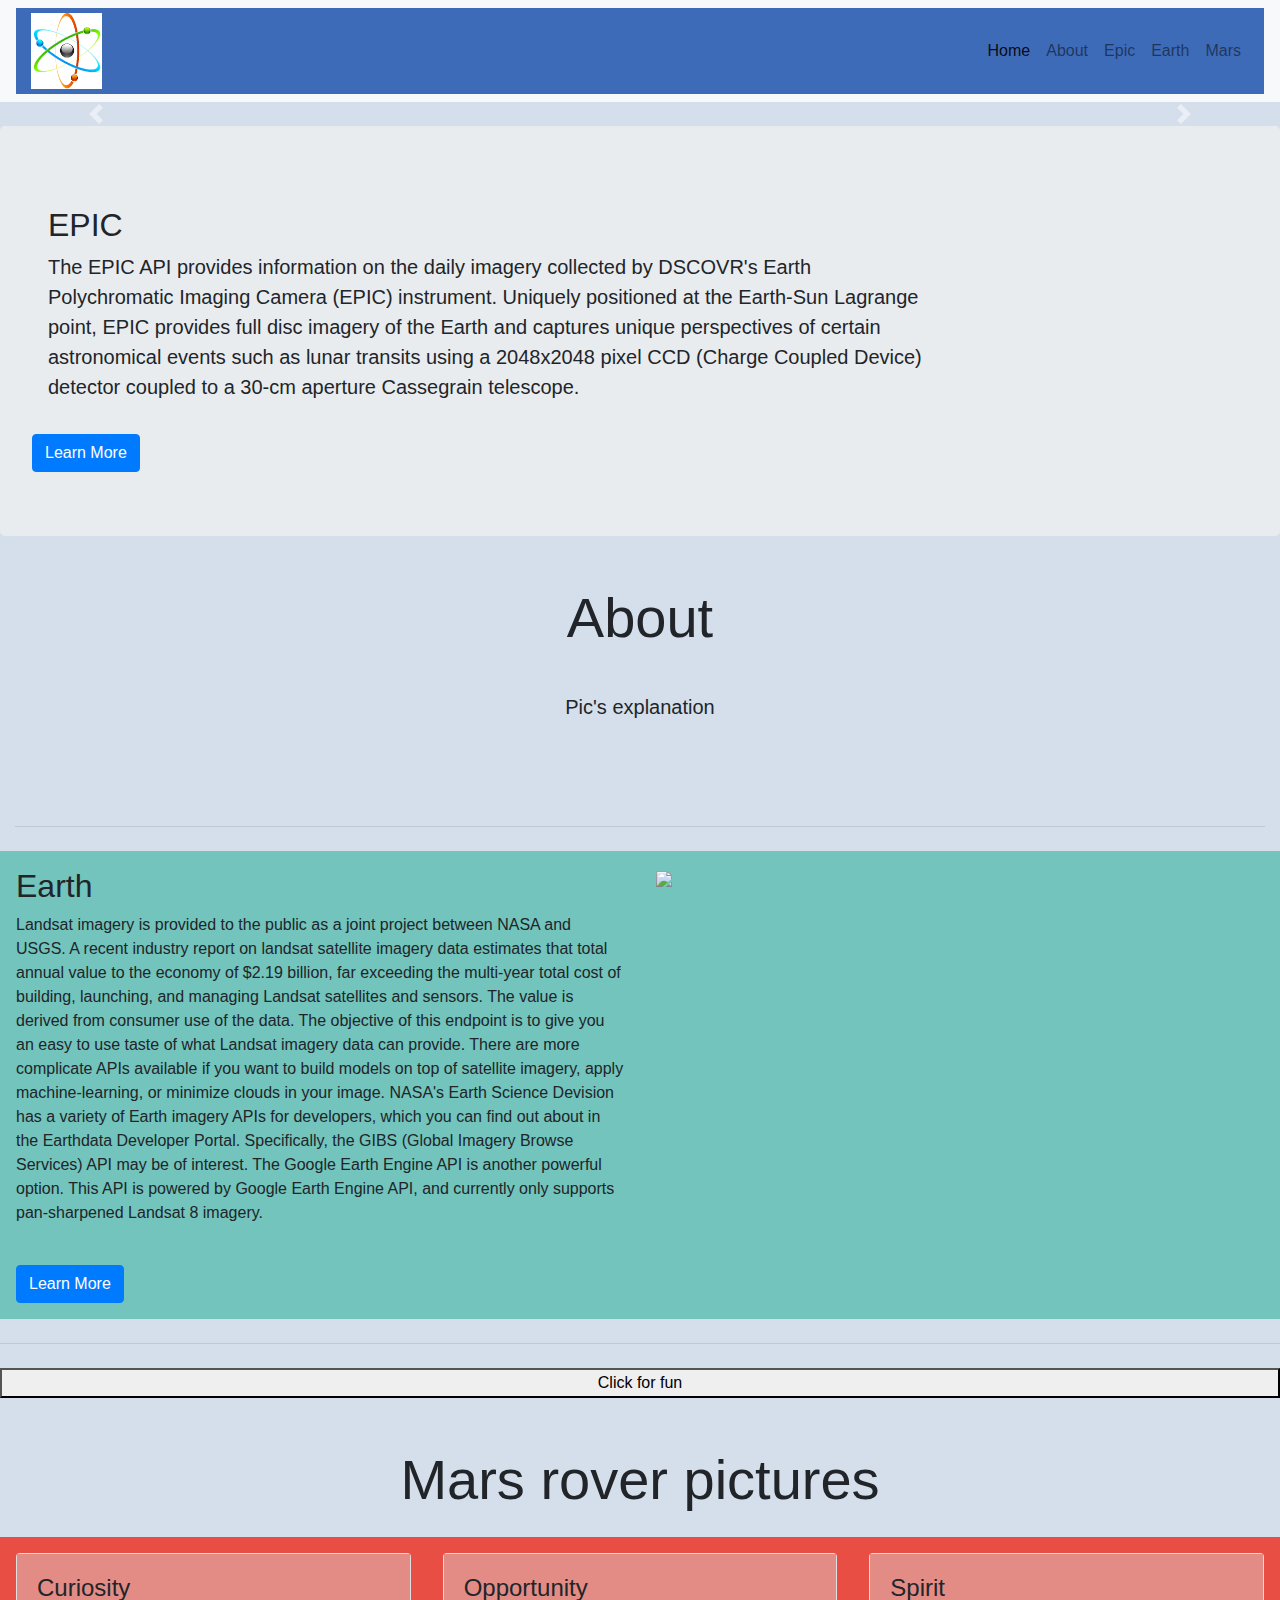
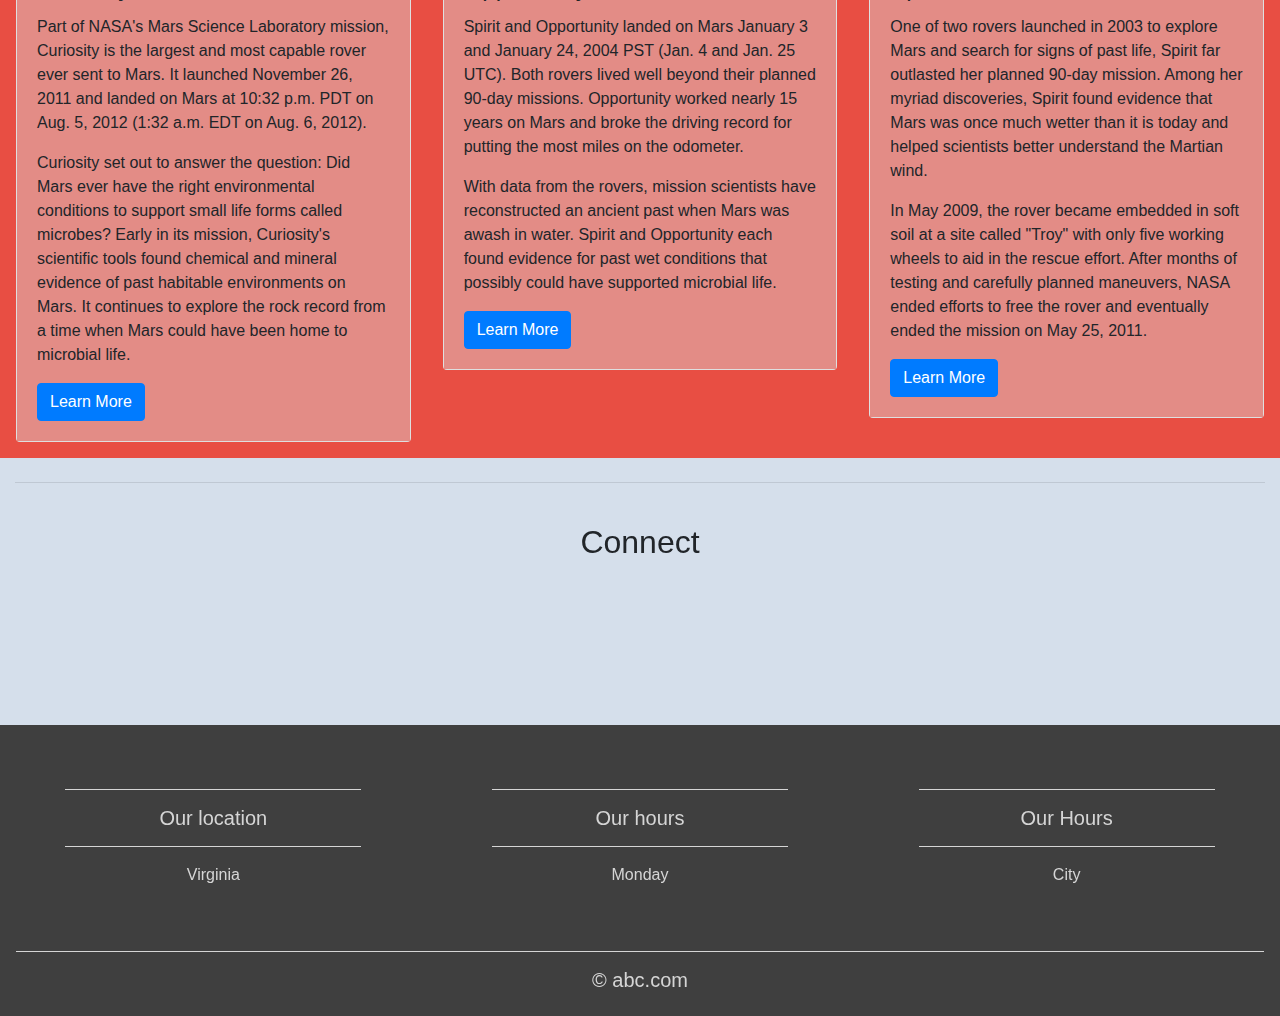
==== index.html @ af65ea58 "mars done" ====
<!DOCTYPE html>
<html lang="en" dir="ltr">
  <head>
    <meta charset="utf-8">
    <meta name="viewport" content="width=device-width, initial-scale=1">
    <title>NASA API Connector</title>
    <link rel="stylesheet" href="https://maxcdn.bootstrapcdn.com/bootstrap/4.0.0/css/bootstrap.min.css" integrity="sha384-Gn5384xqQ1aoWXA+058RXPxPg6fy4IWvTNh0E263XmFcJlSAwiGgFAW/dAiS6JXm" crossorigin="anonymous">
    <script src="https://ajax.googleapis.com/ajax/libs/jquery/3.3.1/jquery.min.js"></script>
    <script src="https://code.jquery.com/jquery-3.2.1.slim.min.js" integrity="sha384-KJ3o2DKtIkvYIK3UENzmM7KCkRr/rE9/Qpg6aAZGJwFDMVNA/GpGFF93hXpG5KkN" crossorigin="anonymous"></script>
    <script src="https://cdnjs.cloudflare.com/ajax/libs/popper.js/1.12.9/umd/popper.min.js" integrity="sha384-ApNbgh9B+Y1QKtv3Rn7W3mgPxhU9K/ScQsAP7hUibX39j7fakFPskvXusvfa0b4Q" crossorigin="anonymous"></script>
    <script src="https://maxcdn.bootstrapcdn.com/bootstrap/4.0.0/js/bootstrap.min.js" integrity="sha384-JZR6Spejh4U02d8jOt6vLEHfe/JQGiRRSQQxSfFWpi1MquVdAyjUar5+76PVCmYl" crossorigin="anonymous"></script>
    <script src="https://use.fontawesome.com/releases/v5.0.8/js/all.js"></script>
    <link rel="stylesheet" href="style.css">
  </head>
  <body>



    <!-- Navigation -->
    <nav class="navbar navbar-expand-md navbar-light bg-light sticky-top" >
      <div class="container-fluid" id="my_nav">
        <a href="#" class="navbar-brand"><img src="img/logo.png" id="logo_pic"></a>
        <button type="button" class="navbar-toggler" data-toggle="collapse" data-target="#navbarResponsive"></button>

        <div class="collapse navbar-collapse" id="navbarResponsive">
          <ul class="navbar-nav ml-auto">
            <li class="nav-item active">
              <a href="#" class="nav-link">Home</a>
            </li>
            <li class="nav-item">
              <a href="#" class="nav-link">About</a>
            </li>
            <li class="nav-item">
              <a href="#" class="nav-link">Epic</a>
            </li>
            <li class="nav-item">
              <a href="#" class="nav-link">Earth</a>
            </li>
            <li class="nav-item">
              <a href="#" class="nav-link">Mars</a>
            </li>
          </ul>
        </div>
      </div>
    </nav>



    <!-- Image Slider -->


    <div id="slides" class="carousel slide" data-ride="carousel">
      <ul class="carousel-indicators">
        <li data-target="#slides" data-slide-to="0" class="active"></li>
        <li data-target="#slides" data-slide-to="1"></li>
        <li data-target="#slides" data-slide-to="2"></li>
      </ul>
      <div class="carousel-inner">
        <div class="carousel-item active img-fluid">
          <img id="carouselImg0" class="carouselImg">
          <div class="carousel-caption">
            <button id = "carouselButton0" type="button" class="btn btn-primary btn-lg"></button>
            <button type="button" class="btn btn-primary btn-lg" >Find another Foto</button>
          </div>
        </div>
        <div class="carousel-item img-fluid">
          <img id="carouselImg1" class="carouselImg">
          <div class="carousel-caption">
            <button id = "carouselButton1" type="button" class="btn btn-primary btn-lg"></button>
            <button type="button" class="btn btn-primary btn-lg">Find another Foto</button>
          </div>
        </div>
        <div class="carousel-item img-fluid">
          <img id="carouselImg2" class="carouselImg">
          <div class="carousel-caption">
            <button id = "carouselButton2" type="button" class="btn btn-primary btn-lg"></button>
            <button type="button" class="btn btn-primary btn-lg">Find another Foto</button>
          </div>
        </div>
      </div>
      <a class="carousel-control-prev" href="#slides" role="button" data-slide="prev">
    <span class="carousel-control-prev-icon" aria-hidden="false"></span>
    <span class="sr-only">Previous</span>
  </a>
  <a class="carousel-control-next" href="#slides" role="button" data-slide="next">
    <span class="carousel-control-next-icon" aria-hidden="false"></span>
    <span class="sr-only">Next</span>
  </a>
    </div>



    <!-- Jumbotron -->


    <div class="container-fluid">
      <div class="row jumbotron" id="my_jumbotron">
        <div class="col-xs-12 col-sm-12 col-md-9 col-lg-8 col-xl-9">
          <h2>EPIC</h2>
          <p class="lead">The EPIC API provides information on the daily imagery collected by DSCOVR's Earth Polychromatic Imaging Camera (EPIC) instrument. Uniquely positioned at the Earth-Sun Lagrange point, EPIC provides full disc imagery of the Earth and captures unique perspectives of certain astronomical events such as lunar transits using a 2048x2048 pixel CCD (Charge Coupled Device) detector coupled to a 30-cm aperture Cassegrain telescope.</p>
        </div>
        <div class="col-xs-12 col-sm-12 col-md-9 col-lg-4 col-xl-3">
          <img id="epicImg" class="img-fluid">
        </div>
        <a href="#">
          <button type="button" class="btn btn-primary">Learn More</button>
        </a>
      </div>
    </div>



    <!-- Welcome Section -->


    <div class="container-fluid padding">
      <div class="row welcome text-center">
        <div class="col-12">
          <h1 class="display-4">About</h1>
        </div>
        <hr>
        <div class="col-12">
          <p class="lead">Pic's explanation</p>
        </div>
      </div>
    </div>



    <!-- Three Column Section -->

    <div class="container-fluid padding">
      <div class="row text-center">
        <div class="col-xs-12 col-sm-6 col-md-4">
          <i class="fas fa-star"></i>
          <h3 id="imgTitle0"></h3>
          <p id="imgText0"></p>
        </div>
        <div class="col-xs-12 col-sm-6 col-md-4">
          <i class="fas fa-trophy"></i>
          <h3 id="imgTitle1"></h3>
          <p id="imgText1"></p>
        </div>
        <div class="col-xs-12 col-sm-6 col-md-4">
          <i class="fas fa-star"></i>
          <h3 id="imgTitle2"></h3>
          <p id="imgText2"></p>
        </div>
      </div>
      <hr class="my-4">
    </div>




    <!-- Two Column Section -->


    <div class="container-fluid padding">
      <div class="row padding" id="two-col_section">
        <div class="col-md-12 col-lg-6">
          <h2>Earth</h2>
          <p>Landsat imagery is provided to the public as a joint project between NASA and USGS. A recent industry report on landsat satellite imagery data estimates that total annual value to the economy of $2.19 billion, far exceeding the multi-year total cost of building, launching, and managing Landsat satellites and sensors. The value is derived from consumer use of the data. The objective of this endpoint is to give you an easy to use taste of what Landsat imagery data can provide. There are more complicate APIs available if you want to build models on top of satellite imagery, apply machine-learning, or minimize clouds in your image. NASA's Earth Science Devision has a variety of Earth imagery APIs for developers, which you can find out about in the Earthdata Developer Portal. Specifically, the GIBS (Global Imagery Browse Services) API may be of interest. The Google Earth Engine API is another powerful option. This API is powered by Google Earth Engine API, and currently only supports pan-sharpened Landsat 8 imagery.</p>
          <br>
          <a href="#" class="btn btn-primary">Learn More</a>
        </div>
        <div class="col-lg-6">
          <img id="earthImg" class="img-fluid">
        </div>
      </div>
    </div>

    <hr class="my-4">



    <!-- Fixed background -->

    <figure>
      <div class="fixed-wrap">
        <div id="fixed">

        </div>
      </div>
    </figure>


    <!-- Emoji Sectrion -->

    <button class="fun" data-toggle="collapse" data-target="#emoji">Click for fun</button>
    <div id="emoji" class="collapse">
      <div class="container-fluid padding">
        <div class="row text-center">
          <div class="col-sm-6 col-md-3">
            <img class="gif" src="https://media.giphy.com/media/J1WyRIJrTeKs6R6VHL/giphy.gif" >
          </div>
          <div class="col-sm-6 col-md-3">
            <img class="gif" src="https://media.giphy.com/media/QxjYIG40lpjkEDbARF/giphy.gif" >
          </div>
          <div class="col-sm-6 col-md-3">
            <img class="gif" src="https://media.giphy.com/media/S99cgkURVO62qemEKM/giphy.gif" >
          </div>
          <div class="col-sm-6 col-md-3">
            <img class="gif" src="https://media.giphy.com/media/QvGzGVlLEc7vbNchTB/giphy.gif" >
          </div>
        </div>
      </div>
    </div>

    <!-- Meet the team -->

    <div class="container-fluid padding">
      <div class="row welcom text-center">
        <div class="col-12">
          <h1 class="display-4">Mars rover pictures</h1>
        </div>
        <hr>
      </div>
    </div>

    <!-- Cards -->

    <div class="container-fluid padding">
      <div class="row padding">
        <div class="col-md-4" id="mars_card">
          <div class="card">
            <img class="card-img-top" id="card_img0">
            <div class="card-body" id="card_body">
              <h4 class="card-title">Curiosity</h4>
              <p class="card-text">Part of NASA's Mars Science Laboratory mission, Curiosity is the largest and most capable rover ever sent to Mars. It launched November 26, 2011 and landed on Mars at 10:32 p.m. PDT on Aug. 5, 2012 (1:32 a.m. EDT on Aug. 6, 2012).</p>
              <p class="card-text">Curiosity set out to answer the question: Did Mars ever have the right environmental conditions to support small life forms called microbes? Early in its mission, Curiosity's scientific tools found chemical and mineral evidence of past habitable environments on Mars. It continues to explore the rock record from a time when Mars could have been home to microbial life. </p>
              <a href="#" class="btn btn-primary">Learn More</a>
            </div>
          </div>
        </div>
        <div class="col-md-4" id="mars_card">
          <div class="card">
            <img class="card-img-top" id="card_img1">
            <div class="card-body" id="card_body">
              <h4 class="card-title">Opportunity</h4>
              <p class="card-text">Spirit and Opportunity landed on Mars January 3 and January 24, 2004 PST (Jan. 4 and Jan. 25 UTC). Both rovers lived well beyond their planned 90-day missions. Opportunity worked nearly 15 years on Mars and broke the driving record for putting the most miles on the odometer.</p>
              <p class="card-text">With data from the rovers, mission scientists have reconstructed an ancient past when Mars was awash in water. Spirit and Opportunity each found evidence for past wet conditions that possibly could have supported microbial life.</p>
              <a href="#" class="btn btn-primary">Learn More</a>
            </div>
          </div>
        </div>
        <div class="col-md-4" id="mars_card">
          <div class="card">
            <img class="card-img-top" id="card_img2">
            <div class="card-body" id="card_body">
              <h4 class="card-title">Spirit</h4>
              <p class="card-text">One of two rovers launched in 2003 to explore Mars and search for signs of past life, Spirit far outlasted her planned 90-day mission. Among her myriad discoveries, Spirit found evidence that Mars was once much wetter than it is today and helped scientists better understand the Martian wind.</p>
              <p class="card-text">In May 2009, the rover became embedded in soft soil at a site called "Troy" with only five working wheels to aid in the rescue effort. After months of testing and carefully planned maneuvers, NASA ended efforts to free the rover and eventually ended the mission on May 25, 2011.</p>
              <a href="#" class="btn btn-primary">Learn More</a>
            </div>
          </div>
        </div>
      </div>
      <hr class="my-4">
    </div>


    <!-- Two Column Section -->

    <!-- Connect -->

    <div class="container-fluid padding">
      <div class="row text-center padding">
        <div class="col-12">
          <h2>Connect</h2>
        </div>
        <div class="col-12 social padding">
          <a href="#"><i class="fab fa-facebook"></i></a>
          <a href="#"><i class="fab fa-twitter"></i></a>
          <a href="#"><i class="fab fa-instagram"></i></a>
          <a href="#"><i class="fab fa-youtube"></i></a>
        </div>
      </div>

    </div>


    <!-- Footer -->
    <footer>
      <div class="container-fluid padding">
        <div class="row text-center">
          <div class="col-md-4">
            <hr class="light">
            <h5>Our location</h5>
            <hr class="light">
            <p>Virginia</p>
          </div>
          <div class="col-md-4">
            <hr class="light">
            <h5>Our hours</h5>
            <hr class="light">
            <p>Monday</p>
          </div>
          <div class="col-md-4">
            <hr class="light">
            <h5>Our Hours</h5>
            <hr class="light">
            <p>City</p>
          </div>
          <div class="col-12">
            <hr class="light-100">
            <h5>&copy; abc.com</h5>
          </div>
        </div>
      </div>
    </footer>

  </body>
</html>


<!-- APOD script -->
<script src="apod.js"></script>

<!-- Earth script -->
<script src="earth.js"></script>

<!-- Mars script -->
<script src="mars.js"></script>
---- style.css ----
@import url('https://fonts.googleapis.com/css?family=Poppins:400,500,700');


body {
  font-family: sans-serif;
  background-color: #d5dfeb;
}

#my_nav {
  background-color: #3e6bb8;
}

#logo_pic {
  width: 25%;
  height: 25%;
}

.carouselImg {
  width: 100%;
  height: 100%;
}

#my_jumbotron {

}



#two-col_section {
  background-color: #72c4bc;
}

.fun {
  width: 100%;
  margin-bottom: 2rem;
}

.gif {
  width: 100%;
}

.social a {
  font-size: 4.5em;
  padding: 3rem;
}

.fa-facebook {
  color: #3b5998;
}

.fa-twitter {
  color: #00aced;
}

.fa-instagram {
  color: #517fa4;
}

.fa-youtube {
  color: #bb0000;
}

#mars_card {
  background-color: #e84e43;
}

#card_body {
  background-color: #e38c86;
}

.fa-facebook:hover,
.fa-twitter:hover,
.fa-twitter:hover,
.fa-instagram:hover,
.fa-youtube:hover {
  color: #d5d5d5;
}

footer {
  background-color: #3f3f3f;
  color: #d5d5d5;
  padding-top: 2rem;
}

hr.light {
  border-top: 1px solid #d5d5d5;
  width: 75%;
}

footer a {
  color: #d5d5d5;
}

hr.light-100 {
  border-top: 1px solid #d5d5d5;
  width: 100%;
}

/*   Media Queries */
@media (max-width: 992px) {

}

@media (max-width: 768px) {

}

@media (max-width: 576px) {

}

/*    Firefox Bug Fix */
.carousel-item {
  transition: -webkit-transform 0.5s ease;
  transition: transform 0.5s ease;
  transition: transform 0.5s ease, -webkit-transform 0.5s ease;
  -webkit-backface-visibility: visible;
  backface-visibility: visible;
}

/*  Fixed Background Image */
figure {
  position: relative;
  width: 100%;
  height: 60%;
  margin: 0!important;
}
.fixed-wrap {
  clip: rect(0, auto, auto,0);
  position: absolute;
  top: 0;
  left: 0;
  width: 100%;
  height: 100%;
}
#fixed {
  background-image: url('img/mac.png');
  position: fixed;
  display: block;
  top: 0;
  left: 0;
  width: 100%;
  height: 100%;
  background-size: cover;
  background-position: center center;
  -webkit-transform: translateZ(0);
          transform: translateZ(0);
  will-change: transform;
}

/* Bootstrap Padding Fix */

[class*="col-"] {
  padding: 1rem;
}




/*
Extra small (xs) devices (less than 576px)
No media query since this is the default in Bootstrap

Small (sm) devices (phones,576px-767px)
@media (min-width: 576px) {

}

Medium (md) devices (tablets,768px-991px)
@media (min-width: 768px) {

}

Large (lg) devices (desktops,992px-1199px)
@media (min-width: 992px) {

}

Extra (xl) large devices (large desktops,1200px and up)
@media (min-width: 1200px) {

}
*/
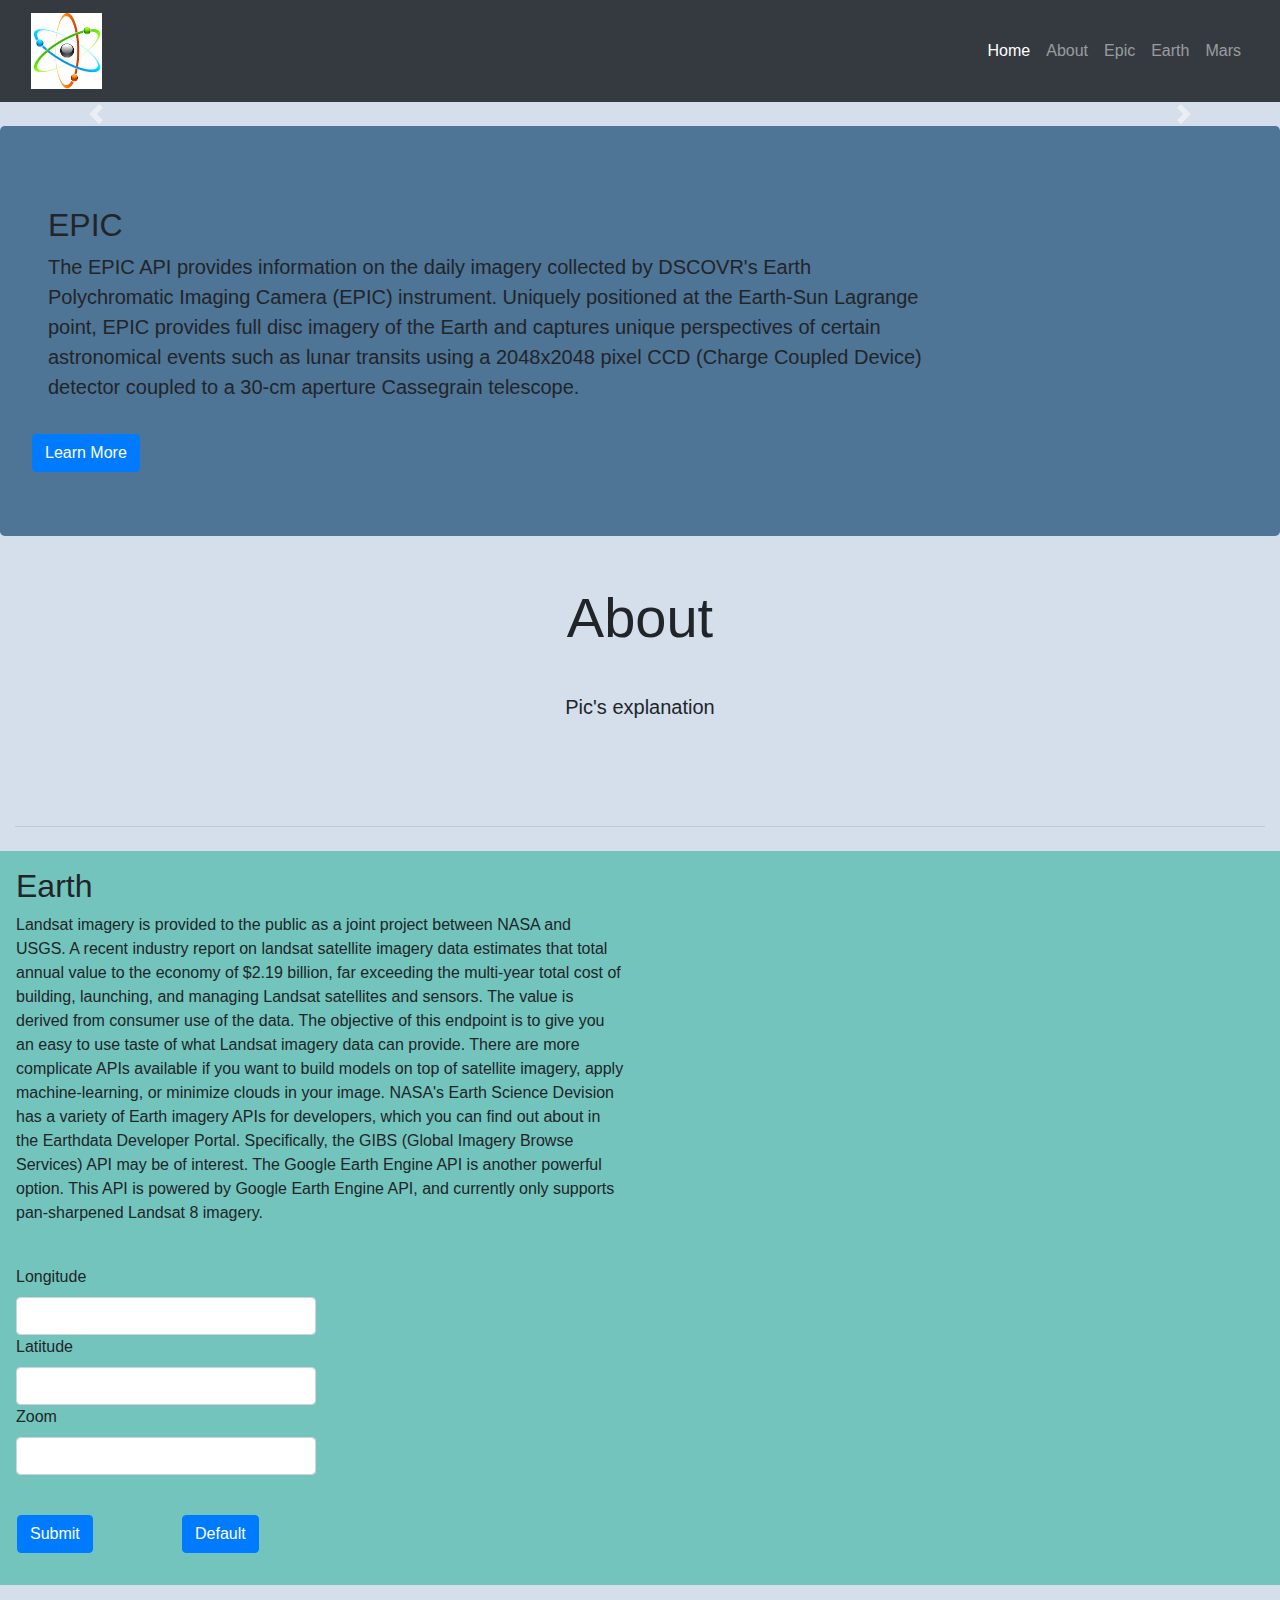
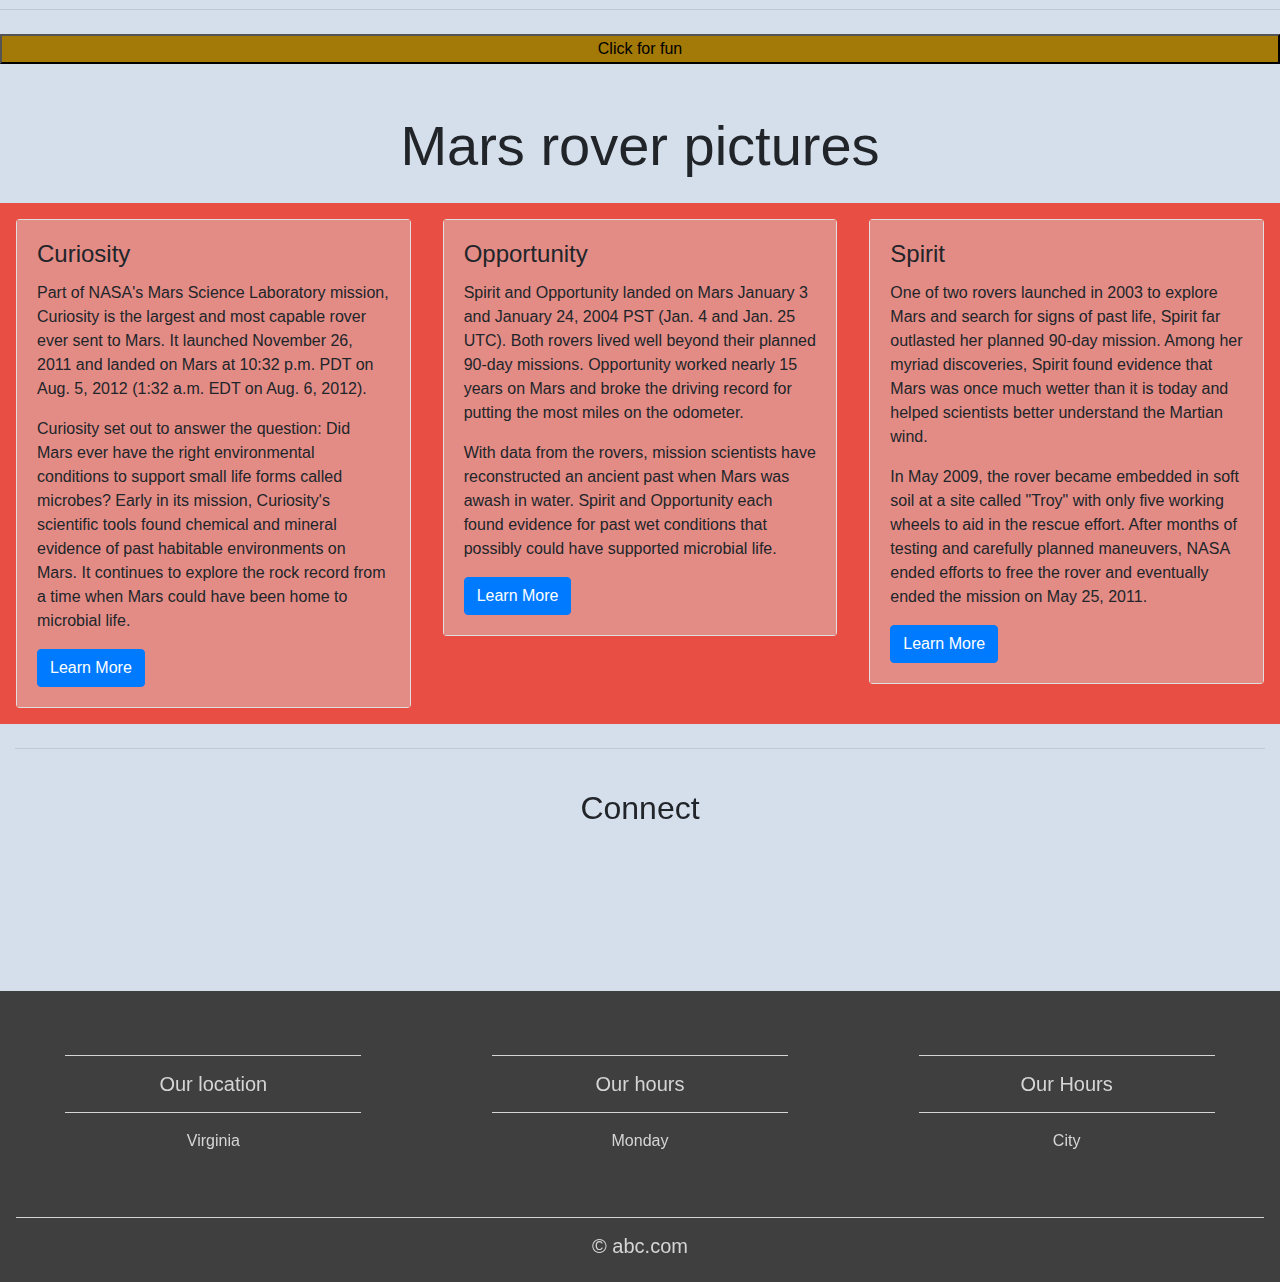
==== commit 83638b46: "site v.0.0.1" ====
--- a/index.html
+++ b/index.html
@@ -17,8 +17,8 @@
 
 
     <!-- Navigation -->
-    <nav class="navbar navbar-expand-md navbar-light bg-light sticky-top" >
-      <div class="container-fluid" id="my_nav">
+    <nav class="navbar navbar-expand-md navbar-dark bg-dark sticky-top" >
+      <div class="container-fluid" >
         <a href="#" class="navbar-brand"><img src="img/logo.png" id="logo_pic"></a>
         <button type="button" class="navbar-toggler" data-toggle="collapse" data-target="#navbarResponsive"></button>
 
@@ -28,16 +28,16 @@
               <a href="#" class="nav-link">Home</a>
             </li>
             <li class="nav-item">
-              <a href="#" class="nav-link">About</a>
+              <a href="#nav_about" class="nav-link">About</a>
             </li>
             <li class="nav-item">
-              <a href="#" class="nav-link">Epic</a>
+              <a href="#nav_epic" class="nav-link">Epic</a>
             </li>
             <li class="nav-item">
-              <a href="#" class="nav-link">Earth</a>
+              <a href="#nav_earth" class="nav-link">Earth</a>
             </li>
             <li class="nav-item">
-              <a href="#" class="nav-link">Mars</a>
+              <a href="#nav_mars" class="nav-link">Mars</a>
             </li>
           </ul>
         </div>
@@ -60,21 +60,18 @@
           <img id="carouselImg0" class="carouselImg">
           <div class="carousel-caption">
             <button id = "carouselButton0" type="button" class="btn btn-primary btn-lg"></button>
-            <button type="button" class="btn btn-primary btn-lg" >Find another Foto</button>
           </div>
         </div>
         <div class="carousel-item img-fluid">
           <img id="carouselImg1" class="carouselImg">
           <div class="carousel-caption">
-            <button id = "carouselButton1" type="button" class="btn btn-primary btn-lg"></button>
-            <button type="button" class="btn btn-primary btn-lg">Find another Foto</button>
+            <button id ="carouselButton1" type="button" class="btn btn-primary btn-lg"></button>
           </div>
         </div>
         <div class="carousel-item img-fluid">
           <img id="carouselImg2" class="carouselImg">
           <div class="carousel-caption">
             <button id = "carouselButton2" type="button" class="btn btn-primary btn-lg"></button>
-            <button type="button" class="btn btn-primary btn-lg">Find another Foto</button>
           </div>
         </div>
       </div>
@@ -90,10 +87,10 @@
 
 
 
-    <!-- Jumbotron -->
-
-
-    <div class="container-fluid">
+    <!-- Epic -->
+
+
+    <div class="container-fluid" id="nav_epic">
       <div class="row jumbotron" id="my_jumbotron">
         <div class="col-xs-12 col-sm-12 col-md-9 col-lg-8 col-xl-9">
           <h2>EPIC</h2>
@@ -108,15 +105,13 @@
       </div>
     </div>
 
-
-
     <!-- Welcome Section -->
 
 
-    <div class="container-fluid padding">
+    <div class="container-fluid padding" id="nav_about">
       <div class="row welcome text-center">
         <div class="col-12">
-          <h1 class="display-4">About</h1>
+          <h1 class="display-4" >About</h1>
         </div>
         <hr>
         <div class="col-12">
@@ -153,16 +148,32 @@
 
 
 
-    <!-- Two Column Section -->
-
-
-    <div class="container-fluid padding">
-      <div class="row padding" id="two-col_section">
+    <!-- Earth -->
+
+
+    <div class="container-fluid padding">
+      <div class="row padding" id="nav_earth">
         <div class="col-md-12 col-lg-6">
           <h2>Earth</h2>
           <p>Landsat imagery is provided to the public as a joint project between NASA and USGS. A recent industry report on landsat satellite imagery data estimates that total annual value to the economy of $2.19 billion, far exceeding the multi-year total cost of building, launching, and managing Landsat satellites and sensors. The value is derived from consumer use of the data. The objective of this endpoint is to give you an easy to use taste of what Landsat imagery data can provide. There are more complicate APIs available if you want to build models on top of satellite imagery, apply machine-learning, or minimize clouds in your image. NASA's Earth Science Devision has a variety of Earth imagery APIs for developers, which you can find out about in the Earthdata Developer Portal. Specifically, the GIBS (Global Imagery Browse Services) API may be of interest. The Google Earth Engine API is another powerful option. This API is powered by Google Earth Engine API, and currently only supports pan-sharpened Landsat 8 imagery.</p>
           <br>
-          <a href="#" class="btn btn-primary">Learn More</a>
+          <form  action="" class="earth-form">
+            <label for="longitude">Longitude</label>
+            <input type="number" name="longitude" id="longitude" class="form-control" step="0.0001">
+            <label for="latitude">Latitude</label>
+            <input type="number" name="latitude" id="latitude" class="form-control" step="0.0001">
+            <label for="zoom">Zoom</label>
+            <input type="number" name="zoom" id="zoom" class="form-control" step="0.01">
+            <br>
+            <div class="row padding">
+              <div class="col-lg-6">
+                <a href="#" class="btn btn-primary" onclick = "return earth_api();">Submit</a>
+              </div>
+              <div class="col-lg-6">
+                <a href="#" class="btn btn-primary" onclick = "return earth_default();">Default</a>
+              </div>
+            </div>
+          </form>
         </div>
         <div class="col-lg-6">
           <img id="earthImg" class="img-fluid">
@@ -207,10 +218,10 @@
       </div>
     </div>
 
-    <!-- Meet the team -->
-
-    <div class="container-fluid padding">
-      <div class="row welcom text-center">
+    <!-- Mars rover pictures -->
+
+    <div class="container-fluid padding">
+      <div class="row welcom text-center" id="nav_mars">
         <div class="col-12">
           <h1 class="display-4">Mars rover pictures</h1>
         </div>
@@ -218,7 +229,7 @@
       </div>
     </div>
 
-    <!-- Cards -->
+    <!-- Mars -->
 
     <div class="container-fluid padding">
       <div class="row padding">
@@ -270,10 +281,10 @@
           <h2>Connect</h2>
         </div>
         <div class="col-12 social padding">
-          <a href="#"><i class="fab fa-facebook"></i></a>
-          <a href="#"><i class="fab fa-twitter"></i></a>
-          <a href="#"><i class="fab fa-instagram"></i></a>
-          <a href="#"><i class="fab fa-youtube"></i></a>
+          <a href="https://www.facebook.com/spaceappschallenge" target="_blank"><i class="fab fa-facebook"></i></a>
+          <a href="https://twitter.com/nasaearthdata?lang=en" target="_blank"><i class="fab fa-twitter"></i></a>
+          <a href="https://www.instagram.com/nasa/?hl=en" target="_blank"><i class="fab fa-instagram"></i></a>
+          <a href="https://www.youtube.com/channel/UCLA_DiR1FfKNvjuUpBHmylQ" target="_blank"><i class="fab fa-youtube"></i></a>
         </div>
       </div>
 
@@ -313,12 +324,4 @@
   </body>
 </html>
 
-
-<!-- APOD script -->
-<script src="apod.js"></script>
-
-<!-- Earth script -->
-<script src="earth.js"></script>
-
-<!-- Mars script -->
-<script src="mars.js"></script>
+<script src="index.js"></script>
--- a/style.css
+++ b/style.css
@@ -6,9 +6,6 @@
   background-color: #d5dfeb;
 }
 
-#my_nav {
-  background-color: #3e6bb8;
-}
 
 #logo_pic {
   width: 25%;
@@ -18,21 +15,29 @@
 .carouselImg {
   width: 100%;
   height: 100%;
+  object-fit: cover;
 }
 
+
 #my_jumbotron {
-
+  background-color: #4e7496;
 }
 
 
 
-#two-col_section {
+#nav_earth {
   background-color: #72c4bc;
 }
+
+.earth-form {
+  width: 300px;
+}
+
 
 .fun {
   width: 100%;
   margin-bottom: 2rem;
+  background-color: #a37907;
 }
 
 .gif {
@@ -134,7 +139,6 @@
   height: 100%;
 }
 #fixed {
-  background-image: url('img/mac.png');
   position: fixed;
   display: block;
   top: 0;
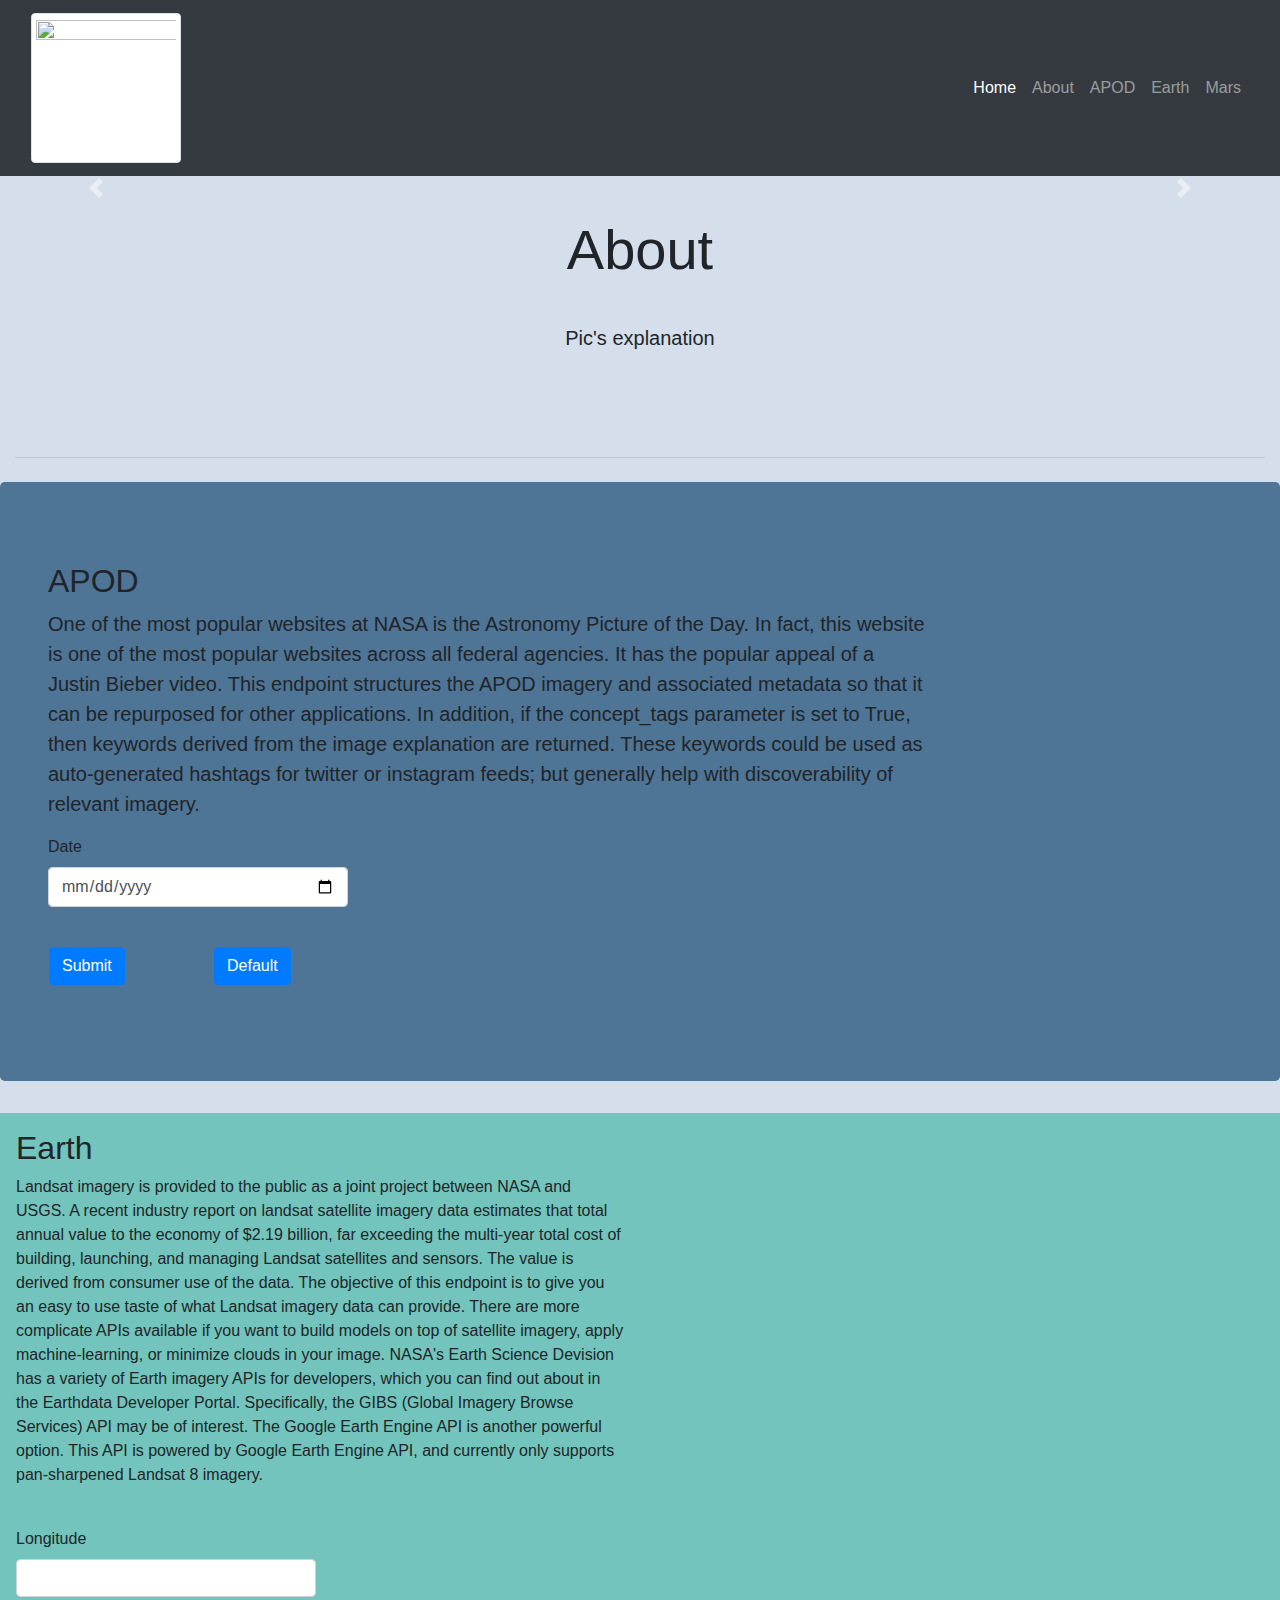
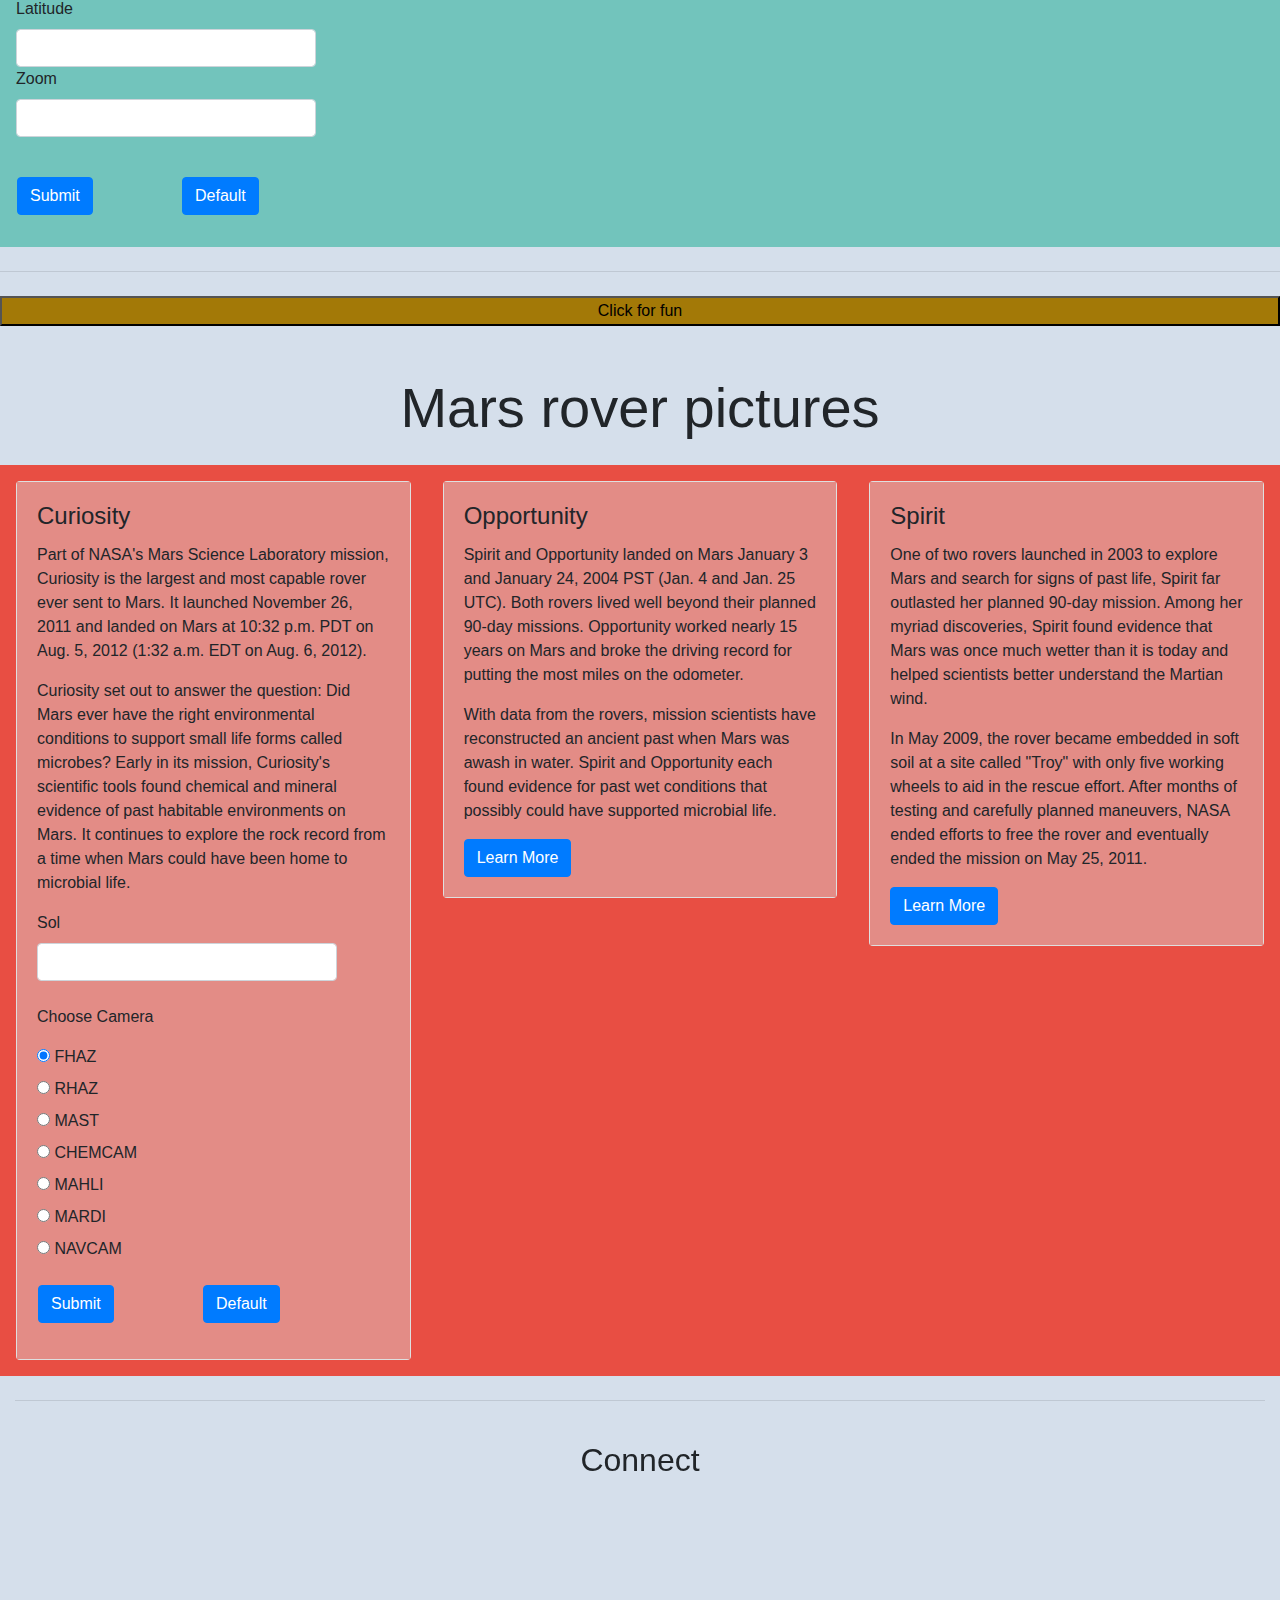
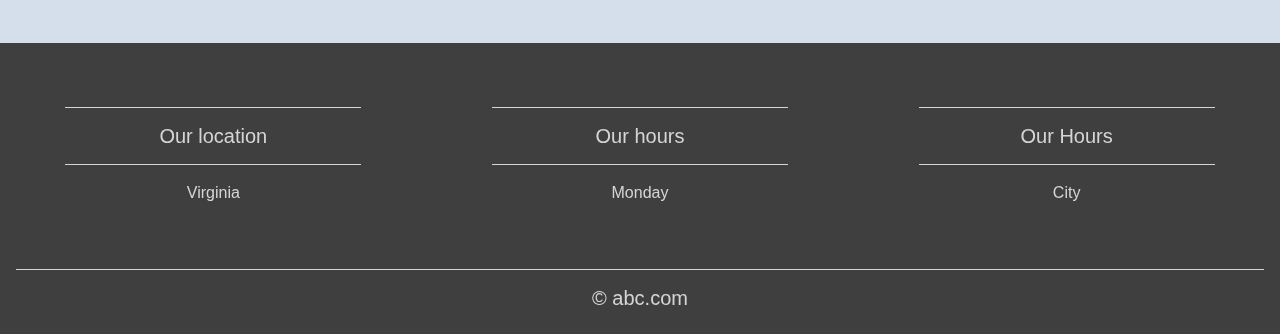
==== commit 97dc574e: "v.0.0.2" ====
--- a/index.html
+++ b/index.html
@@ -18,10 +18,9 @@
 
     <!-- Navigation -->
     <nav class="navbar navbar-expand-md navbar-dark bg-dark sticky-top" >
-      <div class="container-fluid" >
-        <a href="#" class="navbar-brand"><img src="img/logo.png" id="logo_pic"></a>
+      <div class="container-fluid">
+        <a href="#" class="navbar-brand"><img src="https://epic.gsfc.nasa.gov/epic-galleries/2017/total_solar_eclipse/full/epic_1b_20170821151450.png" class="img-fluid img-thumbnail" width="150" height="150"></a>
         <button type="button" class="navbar-toggler" data-toggle="collapse" data-target="#navbarResponsive"></button>
-
         <div class="collapse navbar-collapse" id="navbarResponsive">
           <ul class="navbar-nav ml-auto">
             <li class="nav-item active">
@@ -31,7 +30,7 @@
               <a href="#nav_about" class="nav-link">About</a>
             </li>
             <li class="nav-item">
-              <a href="#nav_epic" class="nav-link">Epic</a>
+              <a href="#nav_apod" class="nav-link">APOD</a>
             </li>
             <li class="nav-item">
               <a href="#nav_earth" class="nav-link">Earth</a>
@@ -59,19 +58,25 @@
         <div class="carousel-item active img-fluid">
           <img id="carouselImg0" class="carouselImg">
           <div class="carousel-caption">
-            <button id = "carouselButton0" type="button" class="btn btn-primary btn-lg"></button>
+            <a href="#nav_about">
+              <button id = "carouselButton0" type="button" class="btn btn-primary btn-lg"></button>
+            </a>
           </div>
         </div>
         <div class="carousel-item img-fluid">
           <img id="carouselImg1" class="carouselImg">
           <div class="carousel-caption">
-            <button id ="carouselButton1" type="button" class="btn btn-primary btn-lg"></button>
+            <a href="#nav_about">
+              <button id ="carouselButton1" type="button" class="btn btn-primary btn-lg"></button>
+            </a>
           </div>
         </div>
         <div class="carousel-item img-fluid">
           <img id="carouselImg2" class="carouselImg">
           <div class="carousel-caption">
-            <button id = "carouselButton2" type="button" class="btn btn-primary btn-lg"></button>
+            <a href="#nav_about">
+              <button id = "carouselButton2" type="button" class="btn btn-primary btn-lg"></button>
+            </a>
           </div>
         </div>
       </div>
@@ -85,26 +90,6 @@
   </a>
     </div>
 
-
-
-    <!-- Epic -->
-
-
-    <div class="container-fluid" id="nav_epic">
-      <div class="row jumbotron" id="my_jumbotron">
-        <div class="col-xs-12 col-sm-12 col-md-9 col-lg-8 col-xl-9">
-          <h2>EPIC</h2>
-          <p class="lead">The EPIC API provides information on the daily imagery collected by DSCOVR's Earth Polychromatic Imaging Camera (EPIC) instrument. Uniquely positioned at the Earth-Sun Lagrange point, EPIC provides full disc imagery of the Earth and captures unique perspectives of certain astronomical events such as lunar transits using a 2048x2048 pixel CCD (Charge Coupled Device) detector coupled to a 30-cm aperture Cassegrain telescope.</p>
-        </div>
-        <div class="col-xs-12 col-sm-12 col-md-9 col-lg-4 col-xl-3">
-          <img id="epicImg" class="img-fluid">
-        </div>
-        <a href="#">
-          <button type="button" class="btn btn-primary">Learn More</button>
-        </a>
-      </div>
-    </div>
-
     <!-- Welcome Section -->
 
 
@@ -144,6 +129,38 @@
       </div>
       <hr class="my-4">
     </div>
+
+
+
+    <!-- APOD -->
+
+
+    <div class="container-fluid" id="nav_apod">
+      <div class="row jumbotron" id="my_jumbotron">
+        <div class="col-xs-12 col-sm-12 col-md-9 col-lg-8 col-xl-9">
+          <h2>APOD</h2>
+          <p class="lead">One of the most popular websites at NASA is the Astronomy Picture of the Day. In fact, this website is one of the most popular websites across all federal agencies. It has the popular appeal of a Justin Bieber video. This endpoint structures the APOD imagery and associated metadata so that it can be repurposed for other applications. In addition, if the concept_tags parameter is set to True, then keywords derived from the image explanation are returned. These keywords could be used as auto-generated hashtags for twitter or instagram feeds; but generally help with discoverability of relevant imagery.</p>
+          <form  action="" class="earth-form">
+            <label for="APODate">Date</label>
+            <input type="date" name="APODate" id="APOD_date" class="form-control" >
+            <br>
+            <div class="row padding">
+              <div class="col-lg-6">
+                <a href="#" class="btn btn-primary" onclick = "return apod_api();">Submit</a>
+              </div>
+              <div class="col-lg-6">
+                <a href="#" class="btn btn-primary" onclick = "">Default</a>
+              </div>
+            </div>
+          </form>
+        </div>
+        <div class="col-xs-12 col-sm-12 col-md-9 col-lg-4 col-xl-3">
+          <img id="apodImg" class="img-fluid">
+        </div>
+      </div>
+    </div>
+
+
 
 
 
@@ -240,7 +257,41 @@
               <h4 class="card-title">Curiosity</h4>
               <p class="card-text">Part of NASA's Mars Science Laboratory mission, Curiosity is the largest and most capable rover ever sent to Mars. It launched November 26, 2011 and landed on Mars at 10:32 p.m. PDT on Aug. 5, 2012 (1:32 a.m. EDT on Aug. 6, 2012).</p>
               <p class="card-text">Curiosity set out to answer the question: Did Mars ever have the right environmental conditions to support small life forms called microbes? Early in its mission, Curiosity's scientific tools found chemical and mineral evidence of past habitable environments on Mars. It continues to explore the rock record from a time when Mars could have been home to microbial life. </p>
-              <a href="#" class="btn btn-primary">Learn More</a>
+              <form  action="" class="earth-form">
+                <label for="curiosity_sol">Sol</label>
+                <input type="number" name="curiosity_sol" id="curiosity_sol" class="form-control" step="1">
+                <br>
+                <p>Choose Camera</p>
+                <input type="radio" name="cameras" id="FHAZ" value="FHAZ" checked>
+                <label for="FHAZ">FHAZ</label>
+                <br>
+                <input type="radio" name="cameras" id="RHAZ" value="RHAZ">
+                <label for="RHAZ">RHAZ</label>
+                <br>
+                <input type="radio" name="cameras" id="MAST" value="MAST">
+                <label for="MAST">MAST</label>
+                <br>
+                <input type="radio" name="cameras" id="CHEMCAM" value="CHEMCAM">
+                <label for="CHEMCAM">CHEMCAM</label>
+                <br>
+                <input type="radio" name="cameras" id="MAHLI" value="MAHLI">
+                <label for="MAHLI">MAHLI</label>
+                <br>
+                <input type="radio" name="cameras" id="MARDI" value="MARDI">
+                <label for="MARDI">MARDI</label>
+                <br>
+                <input type="radio" name="cameras" id="NAVCAM" value="NAVCAM">
+                <label for="NAVCAM">NAVCAM</label>
+                <br>
+                <div class="row padding">
+                  <div class="col-lg-6">
+                    <a href="#" class="btn btn-primary" id="curiosity_submit">Submit</a>
+                  </div>
+                  <div class="col-lg-6">
+                    <a href="#" class="btn btn-primary" onclick = "">Default</a>
+                  </div>
+                </div>
+              </form>
             </div>
           </div>
         </div>
@@ -324,4 +375,4 @@
   </body>
 </html>
 
-<script src="index.js"></script>
+<script src="nasa_api.js"></script>
--- a/style.css
+++ b/style.css
@@ -6,11 +6,6 @@
   background-color: #d5dfeb;
 }
 
-
-#logo_pic {
-  width: 25%;
-  height: 25%;
-}
 
 .carouselImg {
   width: 100%;
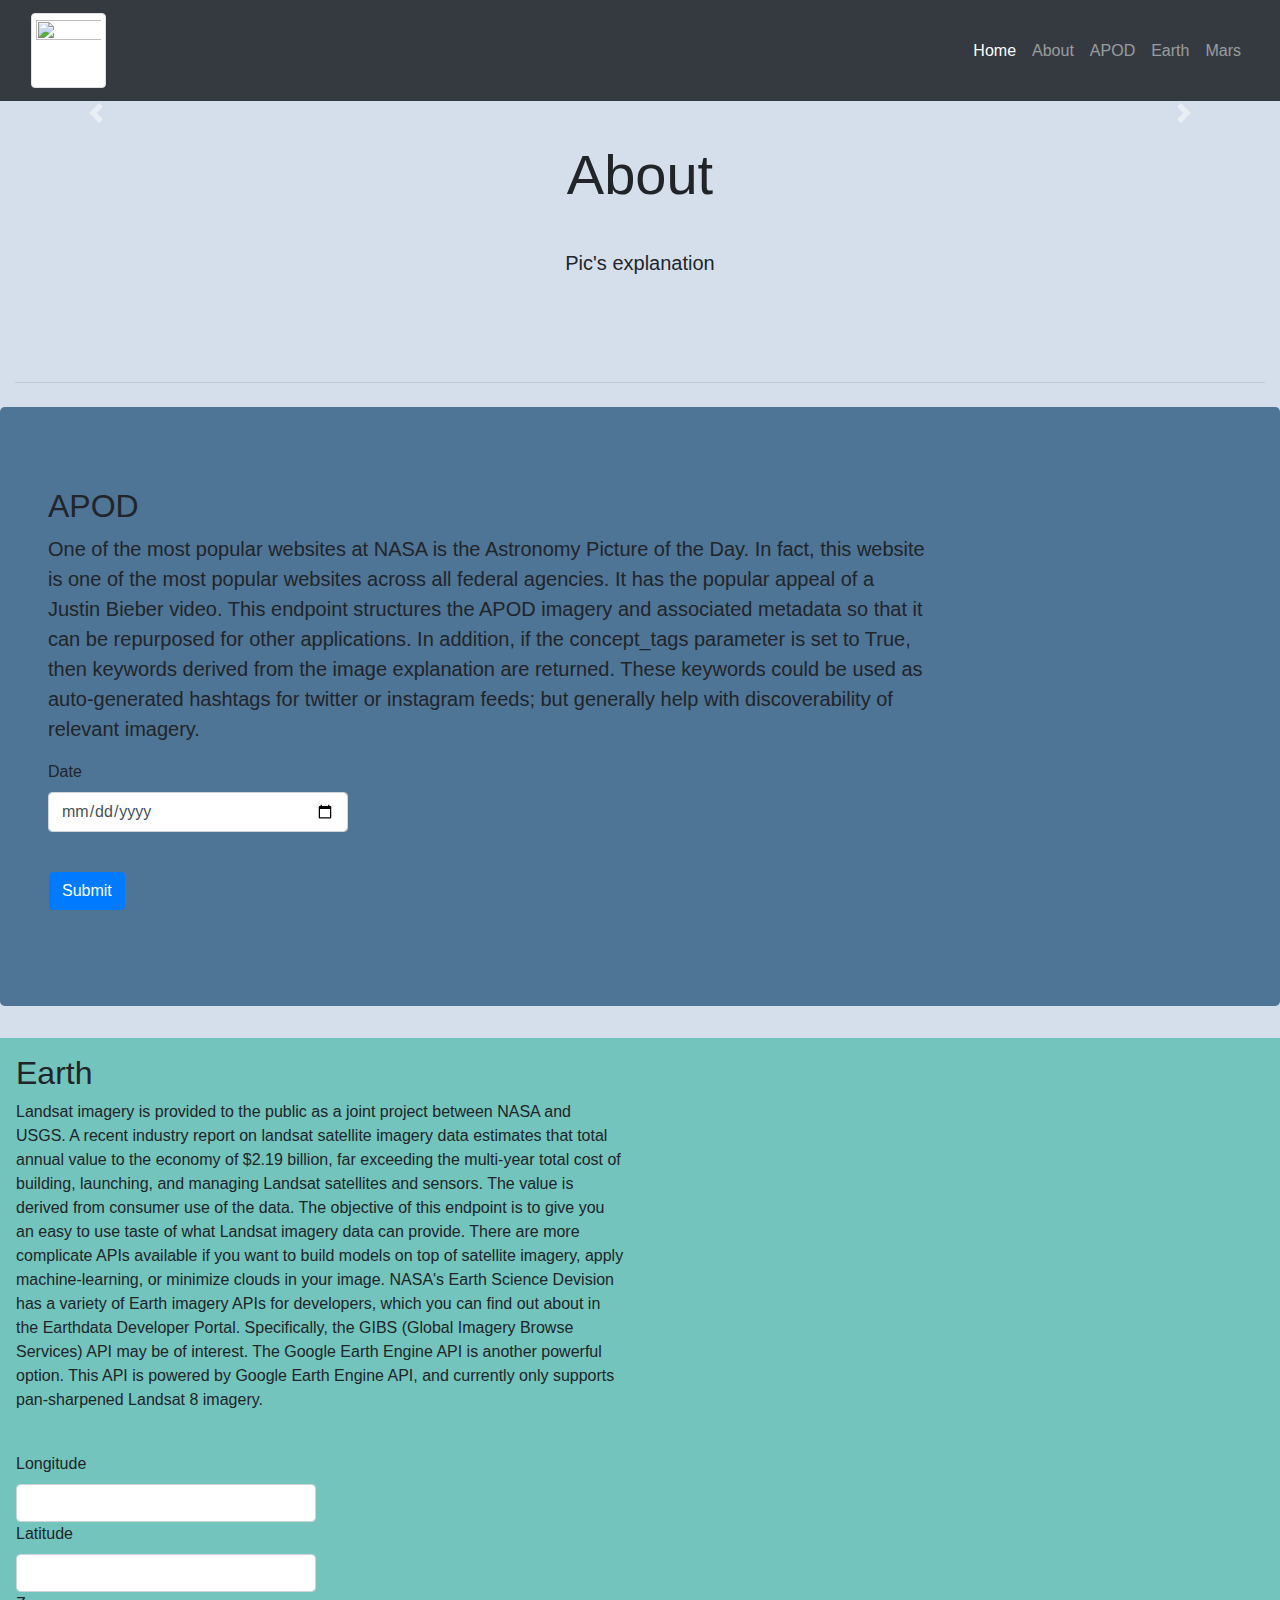
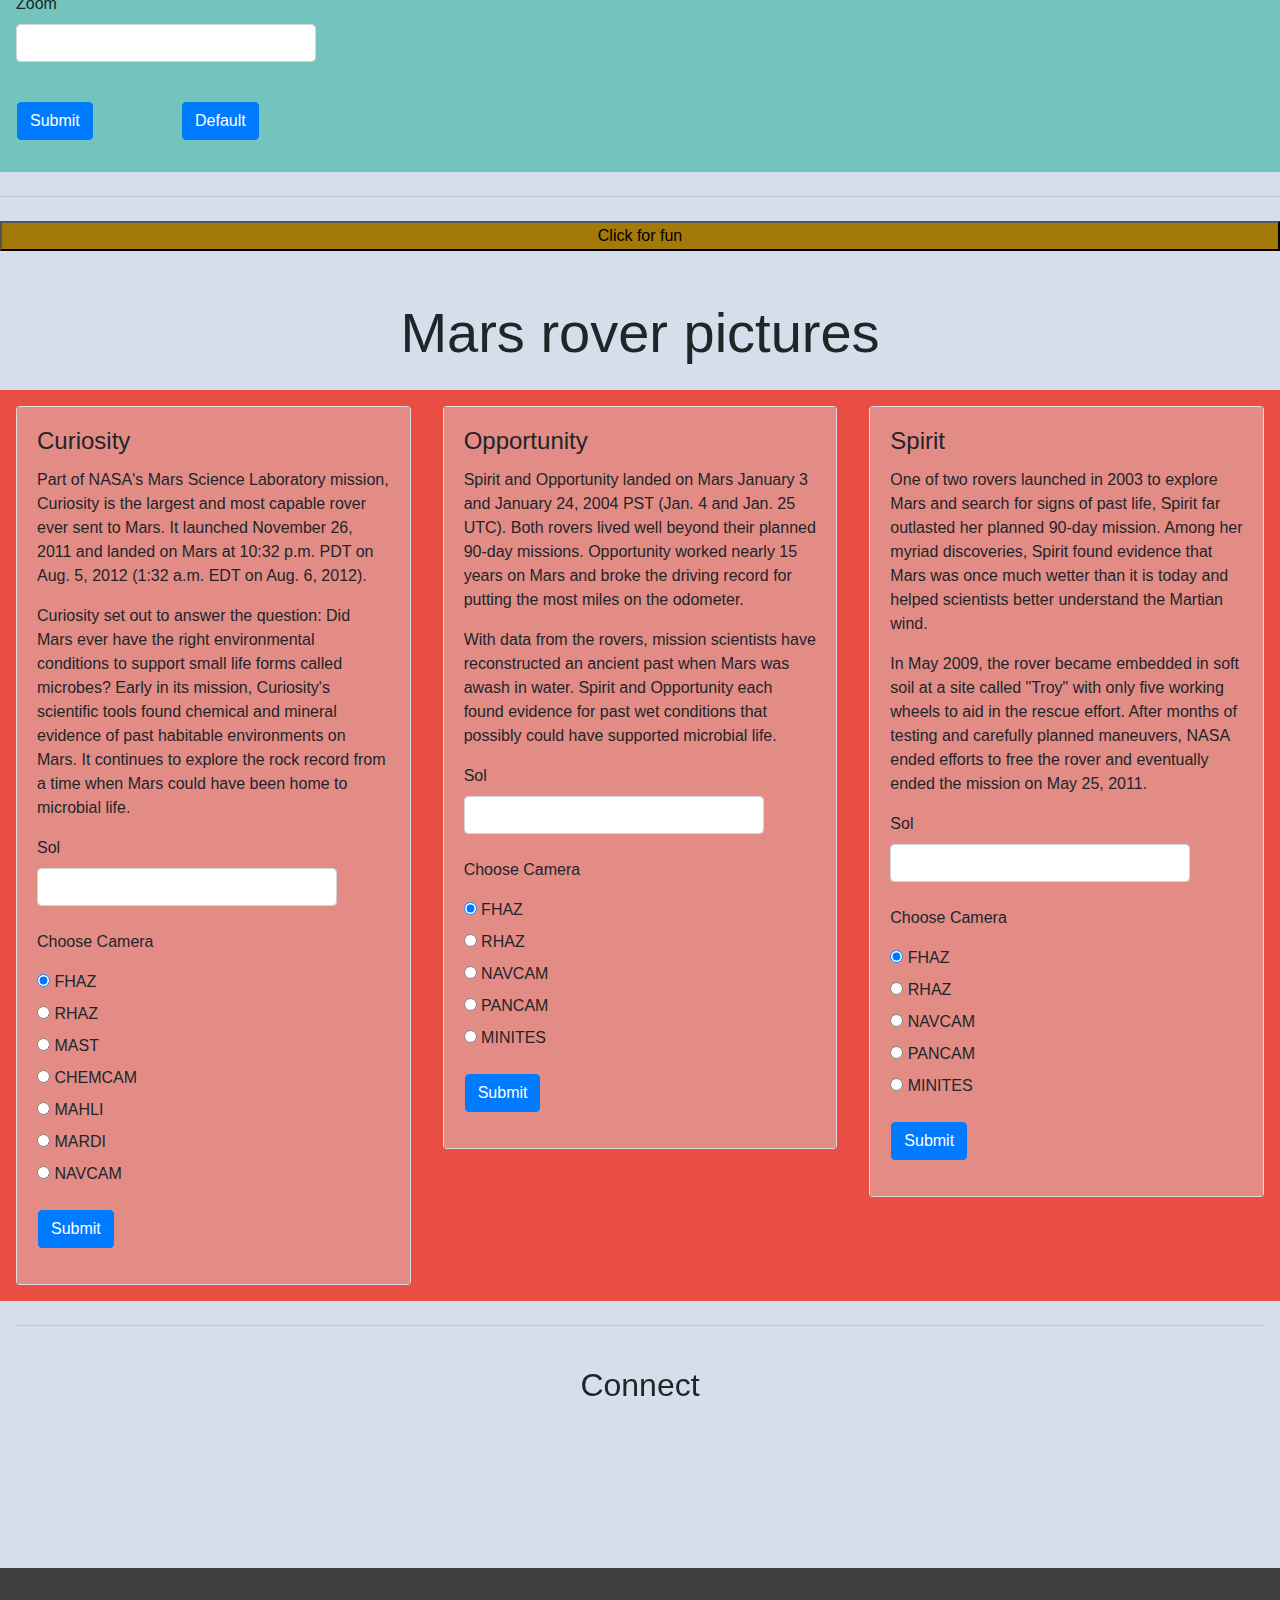
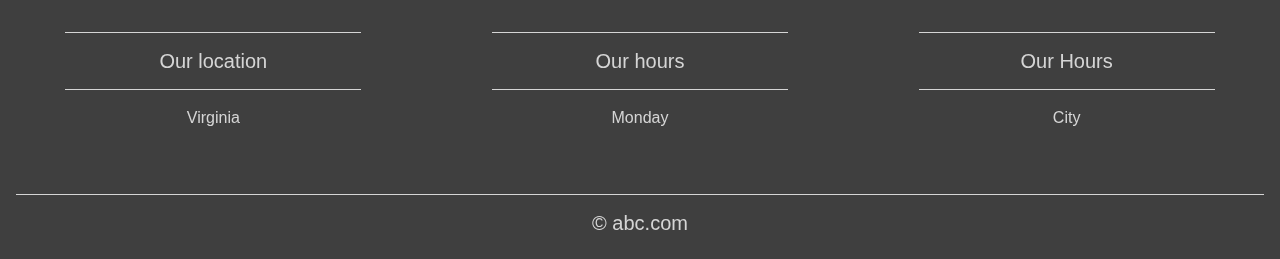
==== commit 12f18dd7: "v.0.0.3" ====
--- a/index.html
+++ b/index.html
@@ -19,7 +19,7 @@
     <!-- Navigation -->
     <nav class="navbar navbar-expand-md navbar-dark bg-dark sticky-top" >
       <div class="container-fluid">
-        <a href="#" class="navbar-brand"><img src="https://epic.gsfc.nasa.gov/epic-galleries/2017/total_solar_eclipse/full/epic_1b_20170821151450.png" class="img-fluid img-thumbnail" width="150" height="150"></a>
+        <a href="#" class="navbar-brand"><img src="https://epic.gsfc.nasa.gov/epic-galleries/2017/total_solar_eclipse/full/epic_1b_20170821151450.png" class="img-fluid img-thumbnail" width="75" height="75"></a>
         <button type="button" class="navbar-toggler" data-toggle="collapse" data-target="#navbarResponsive"></button>
         <div class="collapse navbar-collapse" id="navbarResponsive">
           <ul class="navbar-nav ml-auto">
@@ -147,9 +147,6 @@
             <div class="row padding">
               <div class="col-lg-6">
                 <a href="#" class="btn btn-primary" onclick = "return apod_api();">Submit</a>
-              </div>
-              <div class="col-lg-6">
-                <a href="#" class="btn btn-primary" onclick = "">Default</a>
               </div>
             </div>
           </form>
@@ -287,9 +284,6 @@
                   <div class="col-lg-6">
                     <a href="#" class="btn btn-primary" id="curiosity_submit">Submit</a>
                   </div>
-                  <div class="col-lg-6">
-                    <a href="#" class="btn btn-primary" onclick = "">Default</a>
-                  </div>
                 </div>
               </form>
             </div>
@@ -302,7 +296,32 @@
               <h4 class="card-title">Opportunity</h4>
               <p class="card-text">Spirit and Opportunity landed on Mars January 3 and January 24, 2004 PST (Jan. 4 and Jan. 25 UTC). Both rovers lived well beyond their planned 90-day missions. Opportunity worked nearly 15 years on Mars and broke the driving record for putting the most miles on the odometer.</p>
               <p class="card-text">With data from the rovers, mission scientists have reconstructed an ancient past when Mars was awash in water. Spirit and Opportunity each found evidence for past wet conditions that possibly could have supported microbial life.</p>
-              <a href="#" class="btn btn-primary">Learn More</a>
+              <form  action="" class="earth-form">
+                <label for="opportunity_sol">Sol</label>
+                <input type="number" name="opportunity_sol" id="opportunity_sol" class="form-control" step="1">
+                <br>
+                <p>Choose Camera</p>
+                <input type="radio" name="cameras" id="FHAZ" value="FHAZ" checked>
+                <label for="FHAZ">FHAZ</label>
+                <br>
+                <input type="radio" name="cameras" id="RHAZ" value="RHAZ">
+                <label for="RHAZ">RHAZ</label>
+                <br>
+                <input type="radio" name="cameras" id="NAVCAM" value="NAVCAM">
+                <label for="NAVCAM">NAVCAM</label>
+                <br>
+                <input type="radio" name="cameras" id="PANCAM" value="PANCAM">
+                <label for="PANCAM">PANCAM</label>
+                <br>
+                <input type="radio" name="cameras" id="MINITES" value="MINITES">
+                <label for="PANCAM">MINITES</label>
+                <br>
+                <div class="row padding">
+                  <div class="col-lg-6">
+                    <a href="#" class="btn btn-primary" id="opportunity_submit">Submit</a>
+                  </div>
+                </div>
+              </form>
             </div>
           </div>
         </div>
@@ -313,7 +332,32 @@
               <h4 class="card-title">Spirit</h4>
               <p class="card-text">One of two rovers launched in 2003 to explore Mars and search for signs of past life, Spirit far outlasted her planned 90-day mission. Among her myriad discoveries, Spirit found evidence that Mars was once much wetter than it is today and helped scientists better understand the Martian wind.</p>
               <p class="card-text">In May 2009, the rover became embedded in soft soil at a site called "Troy" with only five working wheels to aid in the rescue effort. After months of testing and carefully planned maneuvers, NASA ended efforts to free the rover and eventually ended the mission on May 25, 2011.</p>
-              <a href="#" class="btn btn-primary">Learn More</a>
+              <form  action="" class="earth-form">
+                <label for="spirit_sol">Sol</label>
+                <input type="number" name="spirit_sol" id="spirit_sol" class="form-control" step="1">
+                <br>
+                <p>Choose Camera</p>
+                <input type="radio" name="cameras" id="FHAZ" value="FHAZ" checked>
+                <label for="FHAZ">FHAZ</label>
+                <br>
+                <input type="radio" name="cameras" id="RHAZ" value="RHAZ">
+                <label for="RHAZ">RHAZ</label>
+                <br>
+                <input type="radio" name="cameras" id="NAVCAM" value="NAVCAM">
+                <label for="NAVCAM">NAVCAM</label>
+                <br>
+                <input type="radio" name="cameras" id="PANCAM" value="PANCAM">
+                <label for="PANCAM">PANCAM</label>
+                <br>
+                <input type="radio" name="cameras" id="MINITES" value="MINITES">
+                <label for="PANCAM">MINITES</label>
+                <br>
+                <div class="row padding">
+                  <div class="col-lg-6">
+                    <a href="#" class="btn btn-primary" id="spirit_submit">Submit</a>
+                  </div>
+                </div>
+              </form>
             </div>
           </div>
         </div>
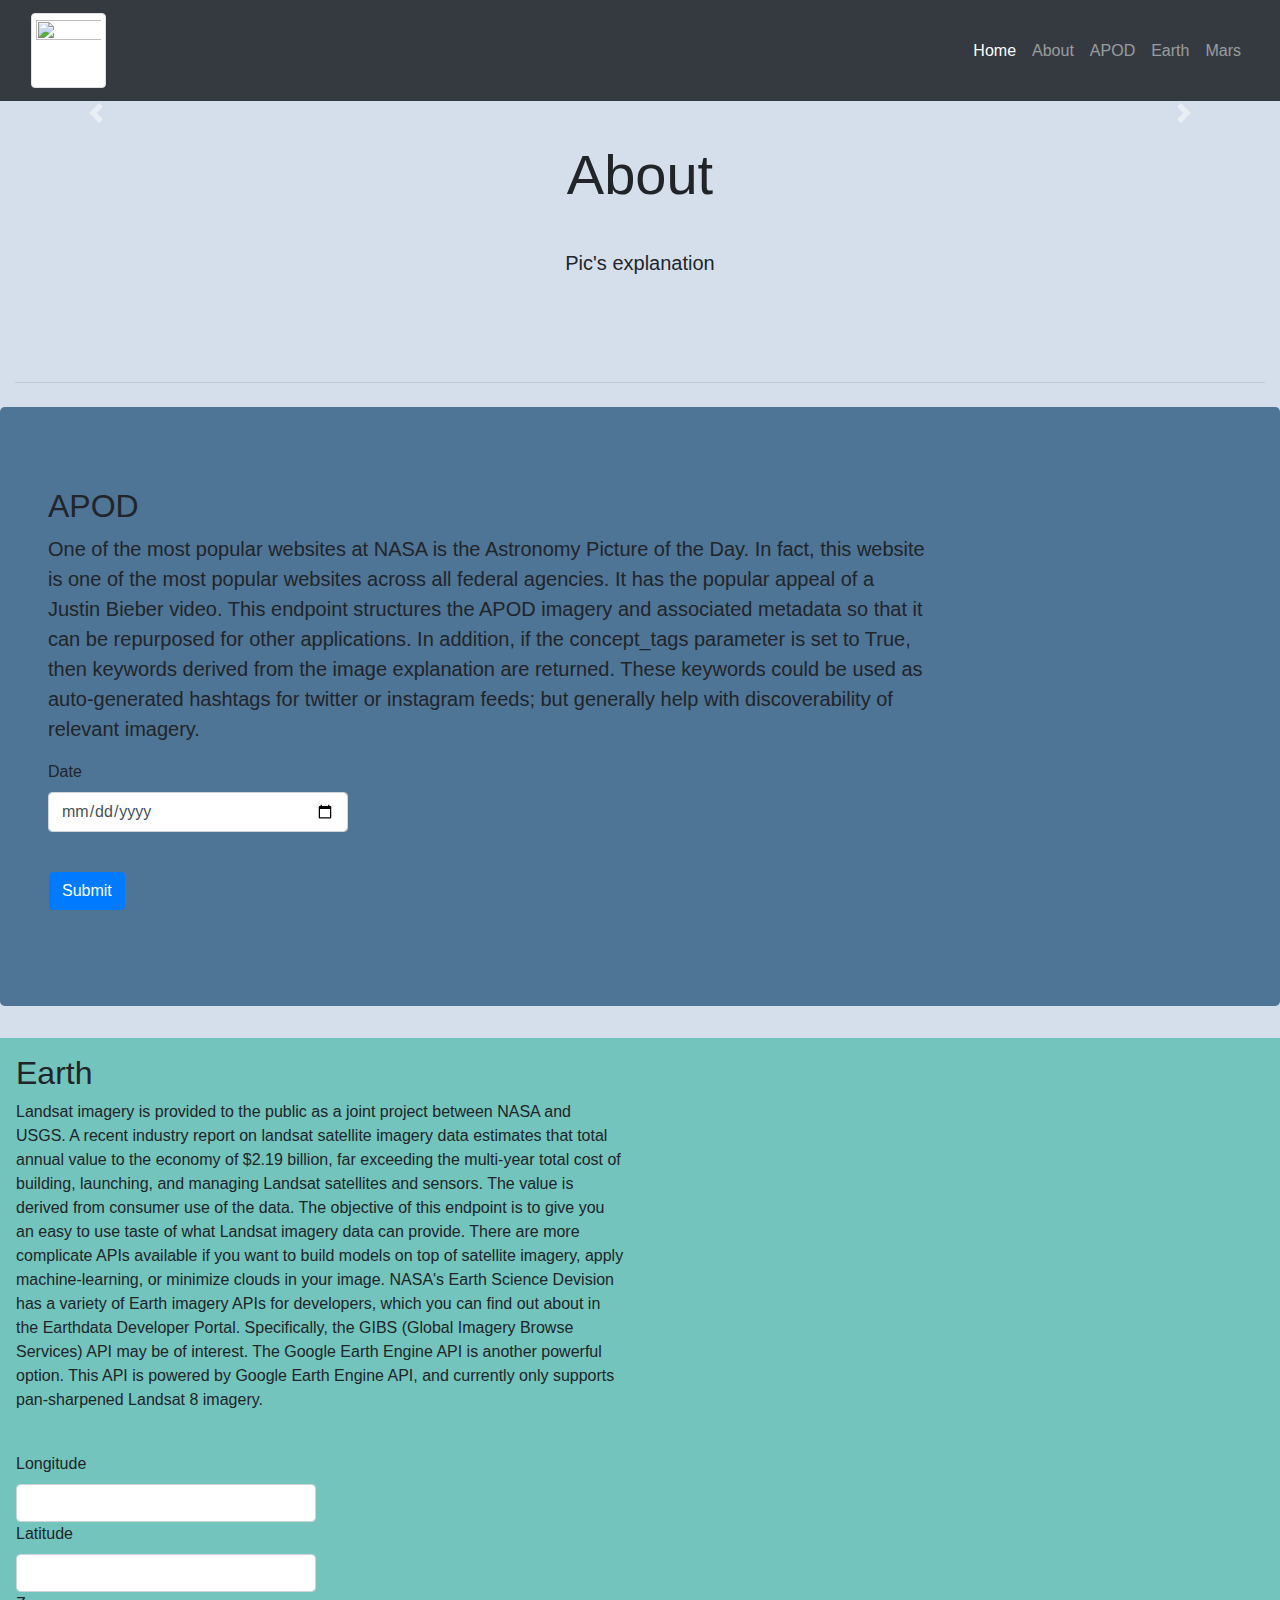
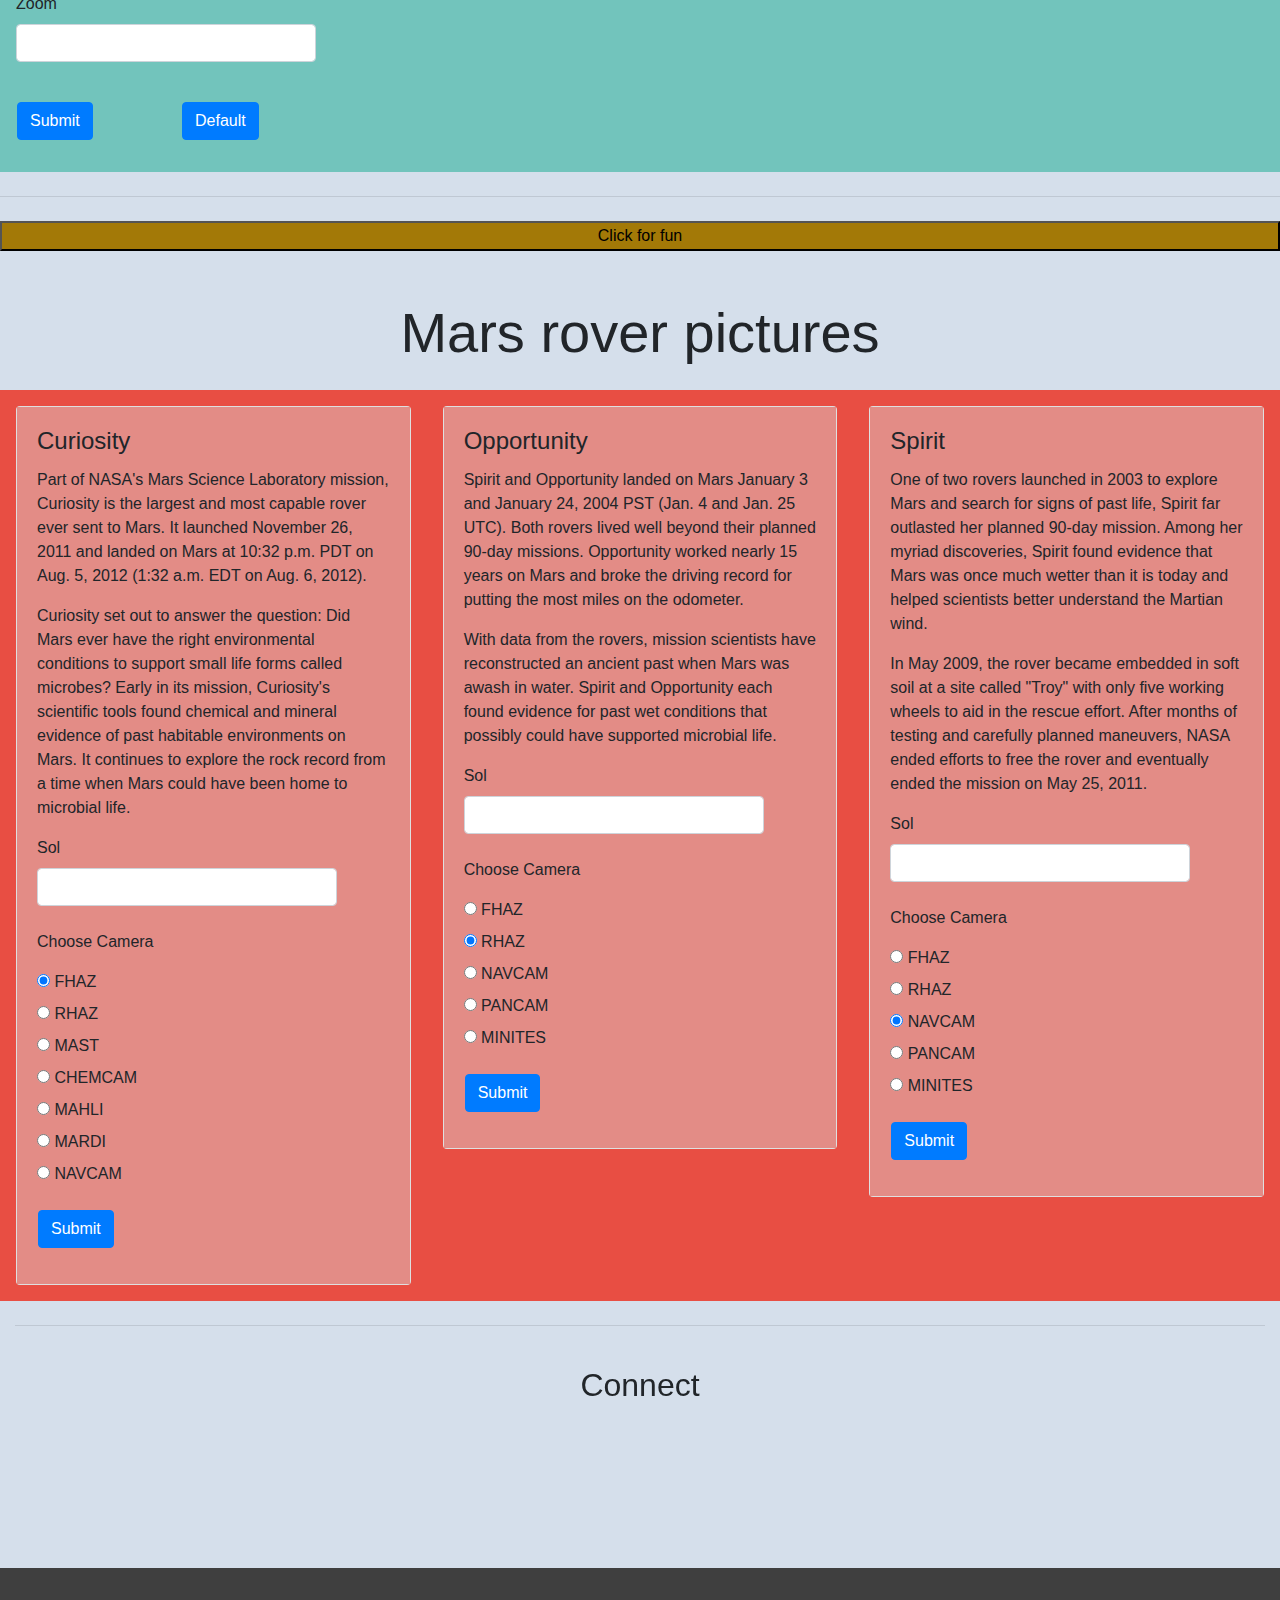
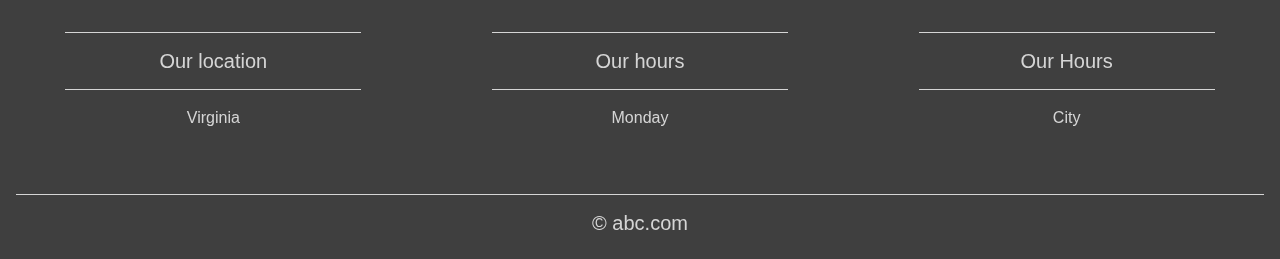
==== commit 0b193466: "v.0.0.6" ====
--- a/index.html
+++ b/index.html
@@ -256,28 +256,28 @@
               <p class="card-text">Curiosity set out to answer the question: Did Mars ever have the right environmental conditions to support small life forms called microbes? Early in its mission, Curiosity's scientific tools found chemical and mineral evidence of past habitable environments on Mars. It continues to explore the rock record from a time when Mars could have been home to microbial life. </p>
               <form  action="" class="earth-form">
                 <label for="curiosity_sol">Sol</label>
-                <input type="number" name="curiosity_sol" id="curiosity_sol" class="form-control" step="1">
+                <input type="number" name="curiosity_sol" id="curiosity_sol" class="form-control" step="1" min="1" max="5">
                 <br>
                 <p>Choose Camera</p>
-                <input type="radio" name="cameras" id="FHAZ" value="FHAZ" checked>
+                <input type="radio" name="cameras_curiosity" id="FHAZ" value="FHAZ" checked>
                 <label for="FHAZ">FHAZ</label>
                 <br>
-                <input type="radio" name="cameras" id="RHAZ" value="RHAZ">
+                <input type="radio" name="cameras_curiosity" id="RHAZ" value="RHAZ">
                 <label for="RHAZ">RHAZ</label>
                 <br>
-                <input type="radio" name="cameras" id="MAST" value="MAST">
+                <input type="radio" name="cameras_curiosity" id="MAST" value="MAST">
                 <label for="MAST">MAST</label>
                 <br>
-                <input type="radio" name="cameras" id="CHEMCAM" value="CHEMCAM">
+                <input type="radio" name="cameras_curiosity" id="CHEMCAM" value="CHEMCAM">
                 <label for="CHEMCAM">CHEMCAM</label>
                 <br>
-                <input type="radio" name="cameras" id="MAHLI" value="MAHLI">
+                <input type="radio" name="cameras_curiosity" id="MAHLI" value="MAHLI">
                 <label for="MAHLI">MAHLI</label>
                 <br>
-                <input type="radio" name="cameras" id="MARDI" value="MARDI">
+                <input type="radio" name="cameras_curiosity" id="MARDI" value="MARDI">
                 <label for="MARDI">MARDI</label>
                 <br>
-                <input type="radio" name="cameras" id="NAVCAM" value="NAVCAM">
+                <input type="radio" name="cameras_curiosity" id="NAVCAM" value="NAVCAM">
                 <label for="NAVCAM">NAVCAM</label>
                 <br>
                 <div class="row padding">
@@ -301,19 +301,19 @@
                 <input type="number" name="opportunity_sol" id="opportunity_sol" class="form-control" step="1">
                 <br>
                 <p>Choose Camera</p>
-                <input type="radio" name="cameras" id="FHAZ" value="FHAZ" checked>
+                <input type="radio" name="cameras_opportunity" id="FHAZ" value="FHAZ">
                 <label for="FHAZ">FHAZ</label>
                 <br>
-                <input type="radio" name="cameras" id="RHAZ" value="RHAZ">
+                <input type="radio" name="cameras_opportunity" id="RHAZ" value="RHAZ" checked>
                 <label for="RHAZ">RHAZ</label>
                 <br>
-                <input type="radio" name="cameras" id="NAVCAM" value="NAVCAM">
+                <input type="radio" name="cameras_opportunity" id="NAVCAM" value="NAVCAM">
                 <label for="NAVCAM">NAVCAM</label>
                 <br>
-                <input type="radio" name="cameras" id="PANCAM" value="PANCAM">
+                <input type="radio" name="cameras_opportunity" id="PANCAM" value="PANCAM">
                 <label for="PANCAM">PANCAM</label>
                 <br>
-                <input type="radio" name="cameras" id="MINITES" value="MINITES">
+                <input type="radio" name="cameras_opportunity" id="MINITES" value="MINITES">
                 <label for="PANCAM">MINITES</label>
                 <br>
                 <div class="row padding">
@@ -337,19 +337,19 @@
                 <input type="number" name="spirit_sol" id="spirit_sol" class="form-control" step="1">
                 <br>
                 <p>Choose Camera</p>
-                <input type="radio" name="cameras" id="FHAZ" value="FHAZ" checked>
+                <input type="radio" name="cameras_spirit" id="FHAZ" value="FHAZ">
                 <label for="FHAZ">FHAZ</label>
                 <br>
-                <input type="radio" name="cameras" id="RHAZ" value="RHAZ">
+                <input type="radio" name="cameras_spirit" id="RHAZ" value="RHAZ">
                 <label for="RHAZ">RHAZ</label>
                 <br>
-                <input type="radio" name="cameras" id="NAVCAM" value="NAVCAM">
+                <input type="radio" name="cameras_spirit" id="NAVCAM" value="NAVCAM" checked>
                 <label for="NAVCAM">NAVCAM</label>
                 <br>
-                <input type="radio" name="cameras" id="PANCAM" value="PANCAM">
+                <input type="radio" name="cameras_spirit" id="PANCAM" value="PANCAM">
                 <label for="PANCAM">PANCAM</label>
                 <br>
-                <input type="radio" name="cameras" id="MINITES" value="MINITES">
+                <input type="radio" name="cameras_spirit" id="MINITES" value="MINITES">
                 <label for="PANCAM">MINITES</label>
                 <br>
                 <div class="row padding">
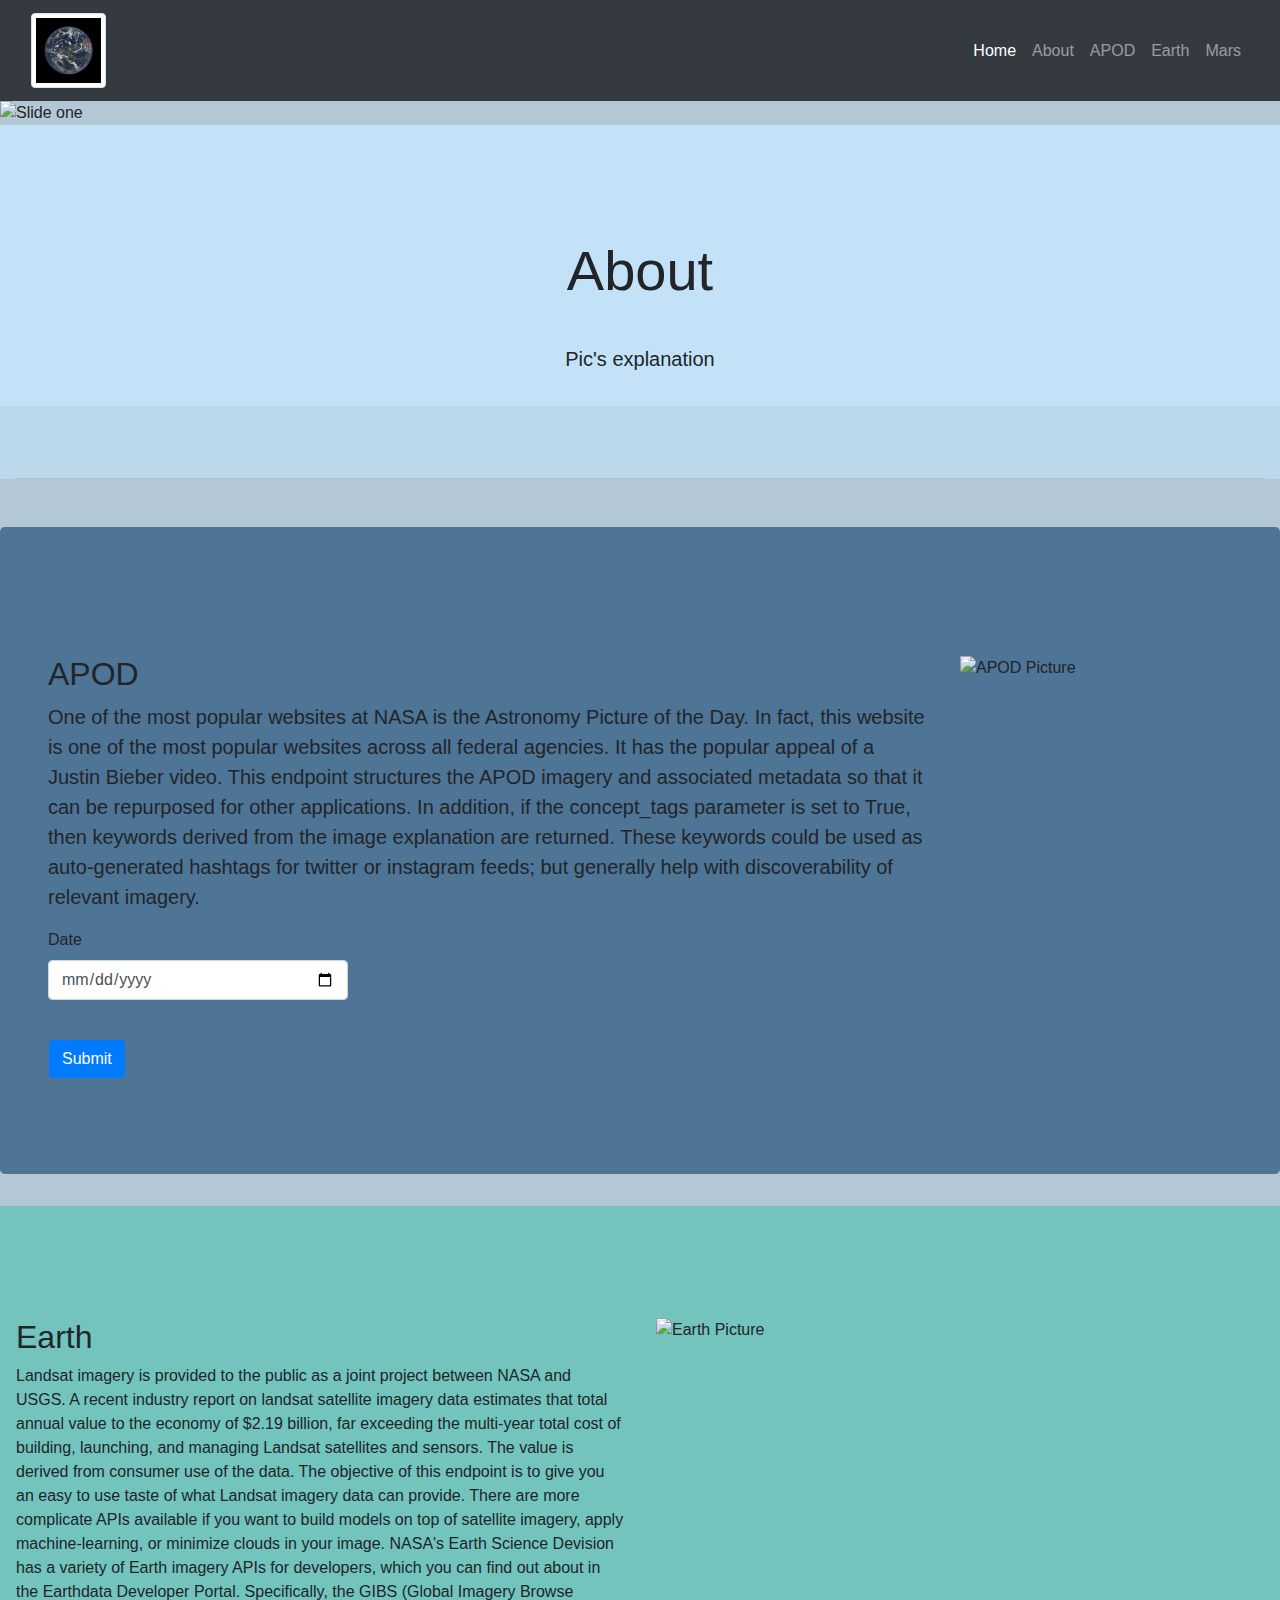
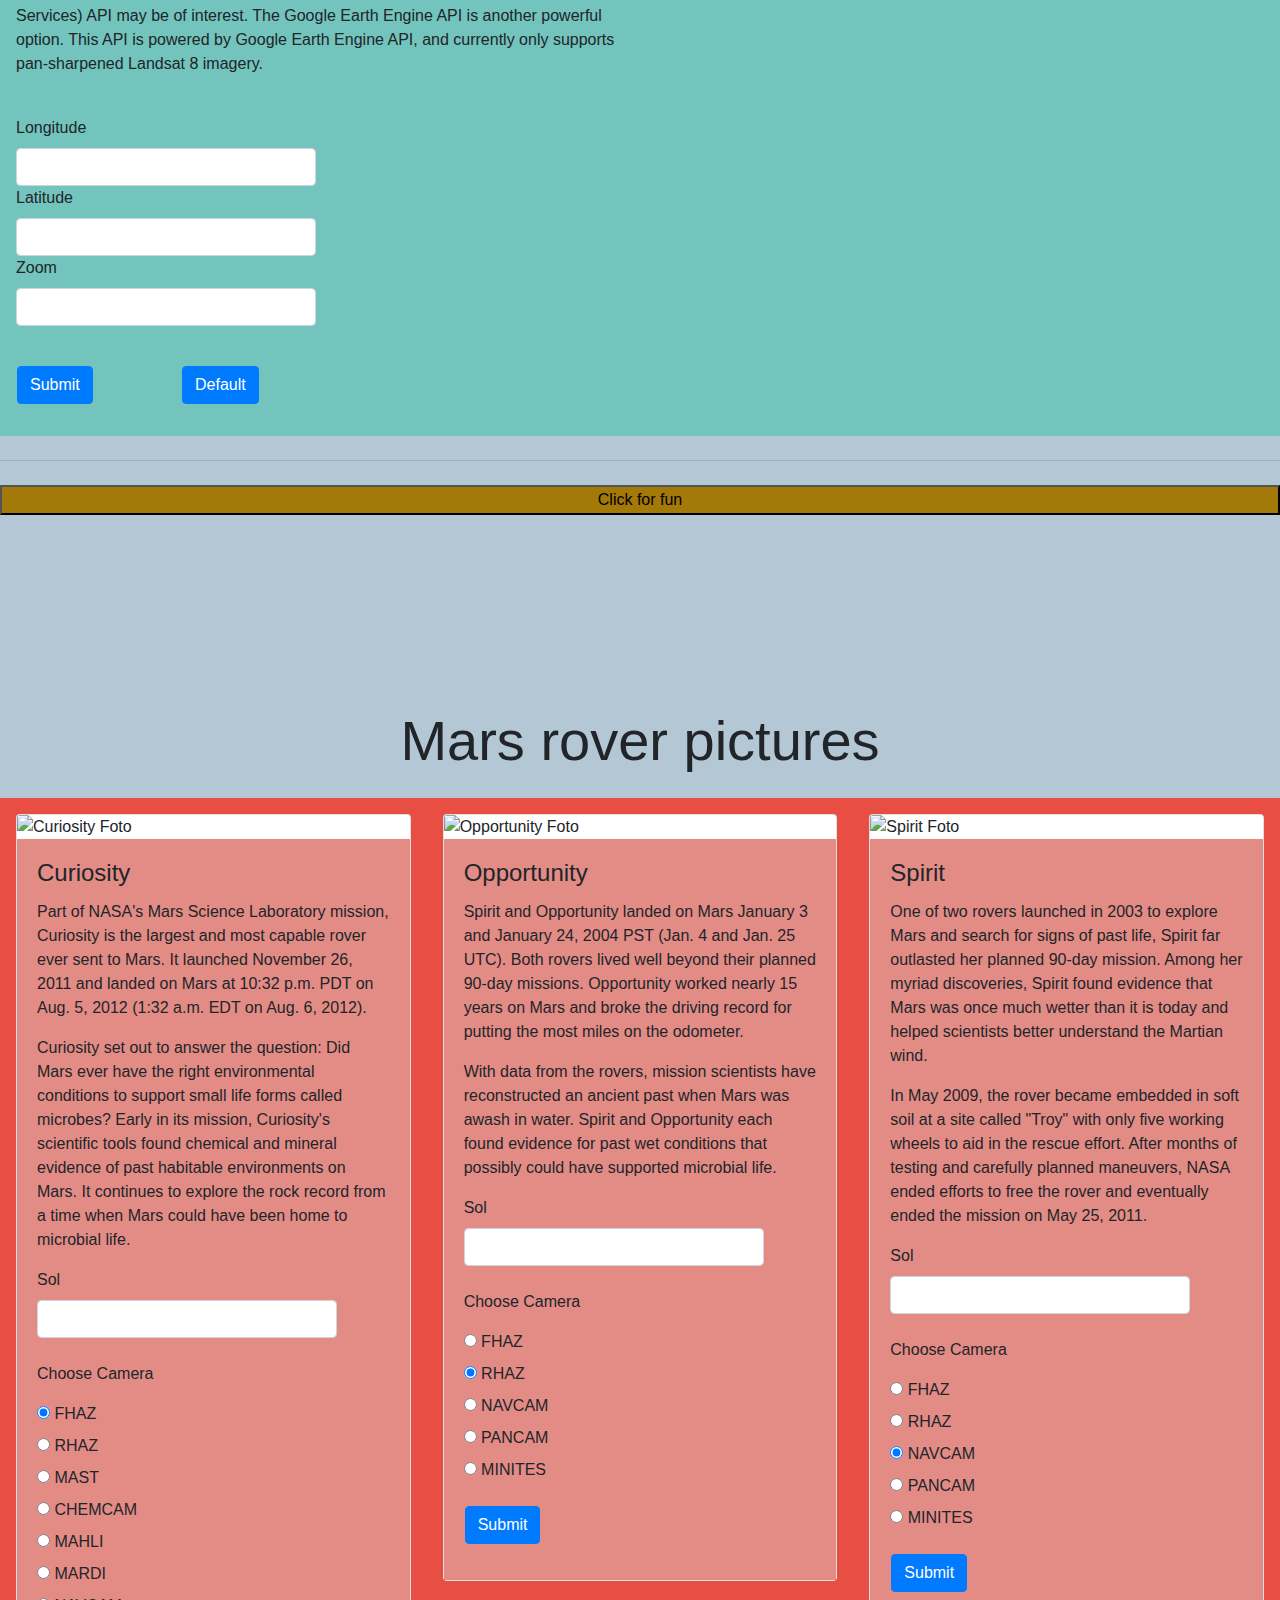
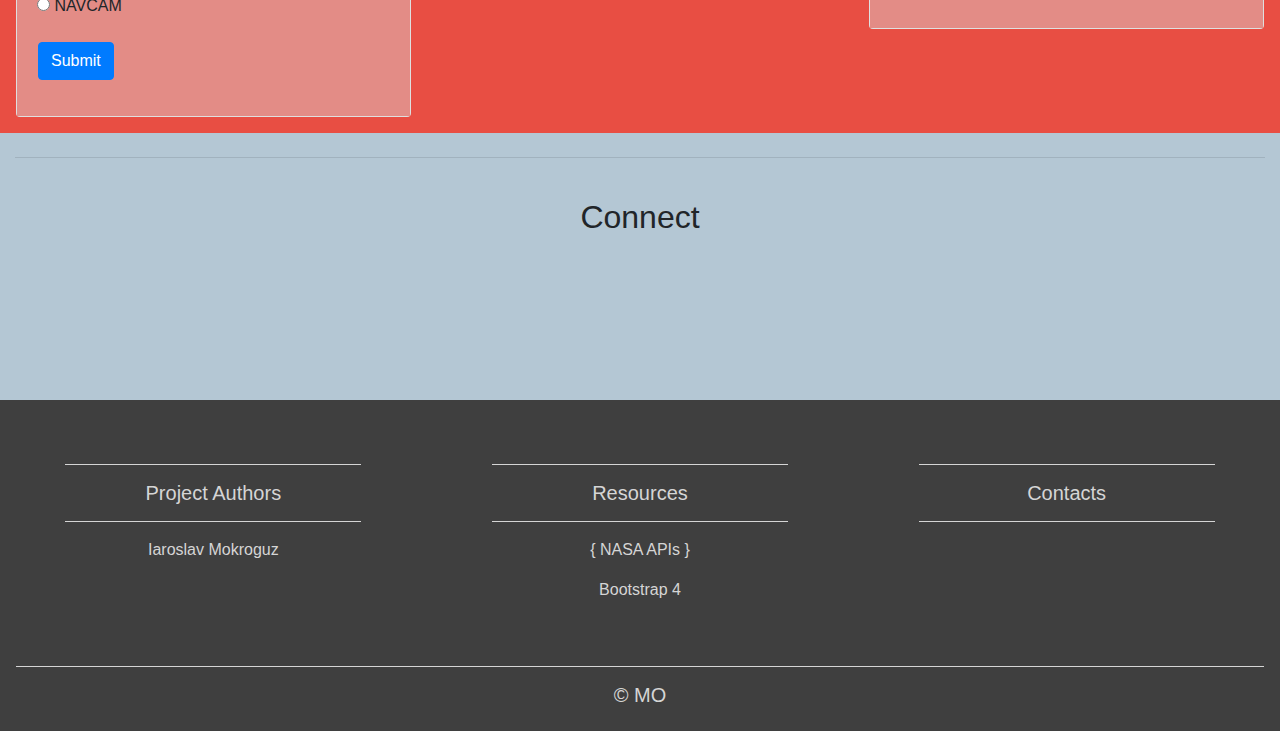
==== commit 1ccaabce: "v.0.1.1" ====
--- a/index.html
+++ b/index.html
@@ -9,7 +9,7 @@
     <script src="https://code.jquery.com/jquery-3.2.1.slim.min.js" integrity="sha384-KJ3o2DKtIkvYIK3UENzmM7KCkRr/rE9/Qpg6aAZGJwFDMVNA/GpGFF93hXpG5KkN" crossorigin="anonymous"></script>
     <script src="https://cdnjs.cloudflare.com/ajax/libs/popper.js/1.12.9/umd/popper.min.js" integrity="sha384-ApNbgh9B+Y1QKtv3Rn7W3mgPxhU9K/ScQsAP7hUibX39j7fakFPskvXusvfa0b4Q" crossorigin="anonymous"></script>
     <script src="https://maxcdn.bootstrapcdn.com/bootstrap/4.0.0/js/bootstrap.min.js" integrity="sha384-JZR6Spejh4U02d8jOt6vLEHfe/JQGiRRSQQxSfFWpi1MquVdAyjUar5+76PVCmYl" crossorigin="anonymous"></script>
-    <script src="https://use.fontawesome.com/releases/v5.0.8/js/all.js"></script>
+    <script src="https://kit.fontawesome.com/a4624f8e22.js" crossorigin="anonymous"></script>
     <link rel="stylesheet" href="style.css">
   </head>
   <body>
@@ -19,7 +19,7 @@
     <!-- Navigation -->
     <nav class="navbar navbar-expand-md navbar-dark bg-dark sticky-top" >
       <div class="container-fluid">
-        <a href="#" class="navbar-brand"><img src="https://epic.gsfc.nasa.gov/epic-galleries/2017/total_solar_eclipse/full/epic_1b_20170821151450.png" class="img-fluid img-thumbnail" width="75" height="75"></a>
+        <a href="#" class="navbar-brand"><img src='img/epic_1b_20170821151450.png' alt="Navigation Img" class="img-fluid img-thumbnail" width="75" height="75"></a>
         <button type="button" class="navbar-toggler" data-toggle="collapse" data-target="#navbarResponsive"></button>
         <div class="collapse navbar-collapse" id="navbarResponsive">
           <ul class="navbar-nav ml-auto">
@@ -56,7 +56,7 @@
       </ul>
       <div class="carousel-inner">
         <div class="carousel-item active img-fluid">
-          <img id="carouselImg0" class="carouselImg">
+          <img id="carouselImg0" class="carouselImg" alt="Slide one">
           <div class="carousel-caption">
             <a href="#nav_about">
               <button id = "carouselButton0" type="button" class="btn btn-primary btn-lg"></button>
@@ -64,7 +64,7 @@
           </div>
         </div>
         <div class="carousel-item img-fluid">
-          <img id="carouselImg1" class="carouselImg">
+          <img id="carouselImg1" class="carouselImg" alt="Slide two">
           <div class="carousel-caption">
             <a href="#nav_about">
               <button id ="carouselButton1" type="button" class="btn btn-primary btn-lg"></button>
@@ -72,7 +72,7 @@
           </div>
         </div>
         <div class="carousel-item img-fluid">
-          <img id="carouselImg2" class="carouselImg">
+          <img id="carouselImg2" class="carouselImg"  alt="Slide three">
           <div class="carousel-caption">
             <a href="#nav_about">
               <button id = "carouselButton2" type="button" class="btn btn-primary btn-lg"></button>
@@ -95,8 +95,8 @@
 
     <div class="container-fluid padding" id="nav_about">
       <div class="row welcome text-center">
-        <div class="col-12">
-          <h1 class="display-4" >About</h1>
+        <div class="col-12 mt-5">
+          <h1 class="display-4 mt-5" >About</h1>
         </div>
         <hr>
         <div class="col-12">
@@ -107,9 +107,9 @@
 
 
 
-    <!-- Three Column Section -->
-
-    <div class="container-fluid padding">
+    <!-- About Section -->
+
+    <div class="container-fluid padding" id="about">
       <div class="row text-center">
         <div class="col-xs-12 col-sm-6 col-md-4">
           <i class="fas fa-star"></i>
@@ -136,8 +136,8 @@
 
 
     <div class="container-fluid" id="nav_apod">
-      <div class="row jumbotron" id="my_jumbotron">
-        <div class="col-xs-12 col-sm-12 col-md-9 col-lg-8 col-xl-9">
+      <div class="row jumbotron mt-5" id="my_jumbotron">
+        <div class="col-xs-12 col-sm-12 col-md-9 col-lg-8 col-xl-9 mt-5">
           <h2>APOD</h2>
           <p class="lead">One of the most popular websites at NASA is the Astronomy Picture of the Day. In fact, this website is one of the most popular websites across all federal agencies. It has the popular appeal of a Justin Bieber video. This endpoint structures the APOD imagery and associated metadata so that it can be repurposed for other applications. In addition, if the concept_tags parameter is set to True, then keywords derived from the image explanation are returned. These keywords could be used as auto-generated hashtags for twitter or instagram feeds; but generally help with discoverability of relevant imagery.</p>
           <form  action="" class="earth-form">
@@ -146,13 +146,13 @@
             <br>
             <div class="row padding">
               <div class="col-lg-6">
-                <a href="#" class="btn btn-primary" onclick = "return apod_api();">Submit</a>
+                <a href="#nav_apod" class="btn btn-primary" id="apod_submit">Submit</a>
               </div>
             </div>
           </form>
         </div>
-        <div class="col-xs-12 col-sm-12 col-md-9 col-lg-4 col-xl-3">
-          <img id="apodImg" class="img-fluid">
+        <div class="col-xs-12 col-sm-12 col-md-9 col-lg-4 col-xl-3 mt-5">
+          <img id="apodImg" class="img-fluid" alt="APOD Picture">
         </div>
       </div>
     </div>
@@ -167,8 +167,8 @@
 
     <div class="container-fluid padding">
       <div class="row padding" id="nav_earth">
-        <div class="col-md-12 col-lg-6">
-          <h2>Earth</h2>
+        <div class="col-md-12 col-lg-6 mt-5">
+          <h2 class="mt-5">Earth</h2>
           <p>Landsat imagery is provided to the public as a joint project between NASA and USGS. A recent industry report on landsat satellite imagery data estimates that total annual value to the economy of $2.19 billion, far exceeding the multi-year total cost of building, launching, and managing Landsat satellites and sensors. The value is derived from consumer use of the data. The objective of this endpoint is to give you an easy to use taste of what Landsat imagery data can provide. There are more complicate APIs available if you want to build models on top of satellite imagery, apply machine-learning, or minimize clouds in your image. NASA's Earth Science Devision has a variety of Earth imagery APIs for developers, which you can find out about in the Earthdata Developer Portal. Specifically, the GIBS (Global Imagery Browse Services) API may be of interest. The Google Earth Engine API is another powerful option. This API is powered by Google Earth Engine API, and currently only supports pan-sharpened Landsat 8 imagery.</p>
           <br>
           <form  action="" class="earth-form">
@@ -181,33 +181,21 @@
             <br>
             <div class="row padding">
               <div class="col-lg-6">
-                <a href="#" class="btn btn-primary" onclick = "return earth_api();">Submit</a>
+                <a href="#nav_earth" class="btn btn-primary" id="earth_submit">Submit</a>
               </div>
               <div class="col-lg-6">
-                <a href="#" class="btn btn-primary" onclick = "return earth_default();">Default</a>
+                <a href="#nav_earth" class="btn btn-primary" id="earth_default">Default</a>
               </div>
             </div>
           </form>
         </div>
-        <div class="col-lg-6">
-          <img id="earthImg" class="img-fluid">
+        <div class="col-lg-6 mt-5">
+          <img id="earthImg" class="img-fluid mt-5" alt="Earth Picture">
         </div>
       </div>
     </div>
 
     <hr class="my-4">
-
-
-
-    <!-- Fixed background -->
-
-    <figure>
-      <div class="fixed-wrap">
-        <div id="fixed">
-
-        </div>
-      </div>
-    </figure>
 
 
     <!-- Emoji Sectrion -->
@@ -217,16 +205,16 @@
       <div class="container-fluid padding">
         <div class="row text-center">
           <div class="col-sm-6 col-md-3">
-            <img class="gif" src="https://media.giphy.com/media/J1WyRIJrTeKs6R6VHL/giphy.gif" >
+            <img class="gif" src="https://media.giphy.com/media/J1WyRIJrTeKs6R6VHL/giphy.gif" alt="First gif">
           </div>
           <div class="col-sm-6 col-md-3">
-            <img class="gif" src="https://media.giphy.com/media/QxjYIG40lpjkEDbARF/giphy.gif" >
+            <img class="gif" src="https://media.giphy.com/media/QxjYIG40lpjkEDbARF/giphy.gif" alt="Second gif">
           </div>
           <div class="col-sm-6 col-md-3">
-            <img class="gif" src="https://media.giphy.com/media/S99cgkURVO62qemEKM/giphy.gif" >
+            <img class="gif" src="https://media.giphy.com/media/S99cgkURVO62qemEKM/giphy.gif" alt="Third gif">
           </div>
           <div class="col-sm-6 col-md-3">
-            <img class="gif" src="https://media.giphy.com/media/QvGzGVlLEc7vbNchTB/giphy.gif" >
+            <img class="gif" src="https://media.giphy.com/media/QvGzGVlLEc7vbNchTB/giphy.gif" alt="Fourth gif">
           </div>
         </div>
       </div>
@@ -235,9 +223,9 @@
     <!-- Mars rover pictures -->
 
     <div class="container-fluid padding">
-      <div class="row welcom text-center" id="nav_mars">
-        <div class="col-12">
-          <h1 class="display-4">Mars rover pictures</h1>
+      <div class="row welcom text-center mt-5" id="nav_mars">
+        <div class="col-12 mt-5">
+          <h1 class="display-4 mt-5">Mars rover pictures</h1>
         </div>
         <hr>
       </div>
@@ -249,7 +237,7 @@
       <div class="row padding">
         <div class="col-md-4" id="mars_card">
           <div class="card">
-            <img class="card-img-top" id="card_img0">
+            <img class="card-img-top" id="card_img0" alt="Curiosity Foto">
             <div class="card-body" id="card_body">
               <h4 class="card-title">Curiosity</h4>
               <p class="card-text">Part of NASA's Mars Science Laboratory mission, Curiosity is the largest and most capable rover ever sent to Mars. It launched November 26, 2011 and landed on Mars at 10:32 p.m. PDT on Aug. 5, 2012 (1:32 a.m. EDT on Aug. 6, 2012).</p>
@@ -282,7 +270,7 @@
                 <br>
                 <div class="row padding">
                   <div class="col-lg-6">
-                    <a href="#" class="btn btn-primary" id="curiosity_submit">Submit</a>
+                    <a href="#nav_mars" class="btn btn-primary" id="curiosity_submit">Submit</a>
                   </div>
                 </div>
               </form>
@@ -291,7 +279,7 @@
         </div>
         <div class="col-md-4" id="mars_card">
           <div class="card">
-            <img class="card-img-top" id="card_img1">
+            <img class="card-img-top" id="card_img1" alt="Opportunity Foto">
             <div class="card-body" id="card_body">
               <h4 class="card-title">Opportunity</h4>
               <p class="card-text">Spirit and Opportunity landed on Mars January 3 and January 24, 2004 PST (Jan. 4 and Jan. 25 UTC). Both rovers lived well beyond their planned 90-day missions. Opportunity worked nearly 15 years on Mars and broke the driving record for putting the most miles on the odometer.</p>
@@ -318,7 +306,7 @@
                 <br>
                 <div class="row padding">
                   <div class="col-lg-6">
-                    <a href="#" class="btn btn-primary" id="opportunity_submit">Submit</a>
+                    <a href="#nav_mars" class="btn btn-primary" id="opportunity_submit">Submit</a>
                   </div>
                 </div>
               </form>
@@ -327,7 +315,7 @@
         </div>
         <div class="col-md-4" id="mars_card">
           <div class="card">
-            <img class="card-img-top" id="card_img2">
+            <img class="card-img-top" id="card_img2" alt="Spirit Foto">
             <div class="card-body" id="card_body">
               <h4 class="card-title">Spirit</h4>
               <p class="card-text">One of two rovers launched in 2003 to explore Mars and search for signs of past life, Spirit far outlasted her planned 90-day mission. Among her myriad discoveries, Spirit found evidence that Mars was once much wetter than it is today and helped scientists better understand the Martian wind.</p>
@@ -354,7 +342,7 @@
                 <br>
                 <div class="row padding">
                   <div class="col-lg-6">
-                    <a href="#" class="btn btn-primary" id="spirit_submit">Submit</a>
+                    <a href="#nav_mars" class="btn btn-primary" id="spirit_submit">Submit</a>
                   </div>
                 </div>
               </form>
@@ -392,25 +380,30 @@
         <div class="row text-center">
           <div class="col-md-4">
             <hr class="light">
-            <h5>Our location</h5>
-            <hr class="light">
-            <p>Virginia</p>
+            <h5>Project Authors</h5>
+            <hr class="light">
+            <p>Iaroslav Mokroguz</p>
           </div>
           <div class="col-md-4">
             <hr class="light">
-            <h5>Our hours</h5>
-            <hr class="light">
-            <p>Monday</p>
+            <h5>Resources</h5>
+            <hr class="light">
+            <p>
+              <a href="https://api.nasa.gov/" target="_blank">{ NASA APIs }</a>
+            </p>
+            <p>
+              <a href="https://getbootstrap.com/" target="_blank">Bootstrap 4</a>
+              </p>
           </div>
           <div class="col-md-4">
             <hr class="light">
-            <h5>Our Hours</h5>
-            <hr class="light">
-            <p>City</p>
+            <h5>Contacts</h5>
+            <hr class="light">
+            <p></p>
           </div>
           <div class="col-12">
             <hr class="light-100">
-            <h5>&copy; abc.com</h5>
+            <h5>&copy; MO </h5>
           </div>
         </div>
       </div>
--- a/style.css
+++ b/style.css
@@ -3,7 +3,7 @@
 
 body {
   font-family: sans-serif;
-  background-color: #d5dfeb;
+  background-color: #b4c7d4;
 }
 
 
@@ -11,8 +11,21 @@
   width: 100%;
   height: 100%;
   object-fit: cover;
+  display: flex;
 }
 
+.carousel-control-prev-icon,
+.carousel-control-next-icon {
+  background-image: none;
+}
+
+#nav_about {
+  background-color: #c3e2f7;
+}
+
+#about {
+  background-color: #bcd8eb;
+}
 
 #my_jumbotron {
   background-color: #4e7496;
@@ -38,6 +51,7 @@
 .gif {
   width: 100%;
 }
+
 
 .social a {
   font-size: 4.5em;
@@ -118,34 +132,6 @@
   backface-visibility: visible;
 }
 
-/*  Fixed Background Image */
-figure {
-  position: relative;
-  width: 100%;
-  height: 60%;
-  margin: 0!important;
-}
-.fixed-wrap {
-  clip: rect(0, auto, auto,0);
-  position: absolute;
-  top: 0;
-  left: 0;
-  width: 100%;
-  height: 100%;
-}
-#fixed {
-  position: fixed;
-  display: block;
-  top: 0;
-  left: 0;
-  width: 100%;
-  height: 100%;
-  background-size: cover;
-  background-position: center center;
-  -webkit-transform: translateZ(0);
-          transform: translateZ(0);
-  will-change: transform;
-}
 
 /* Bootstrap Padding Fix */
 
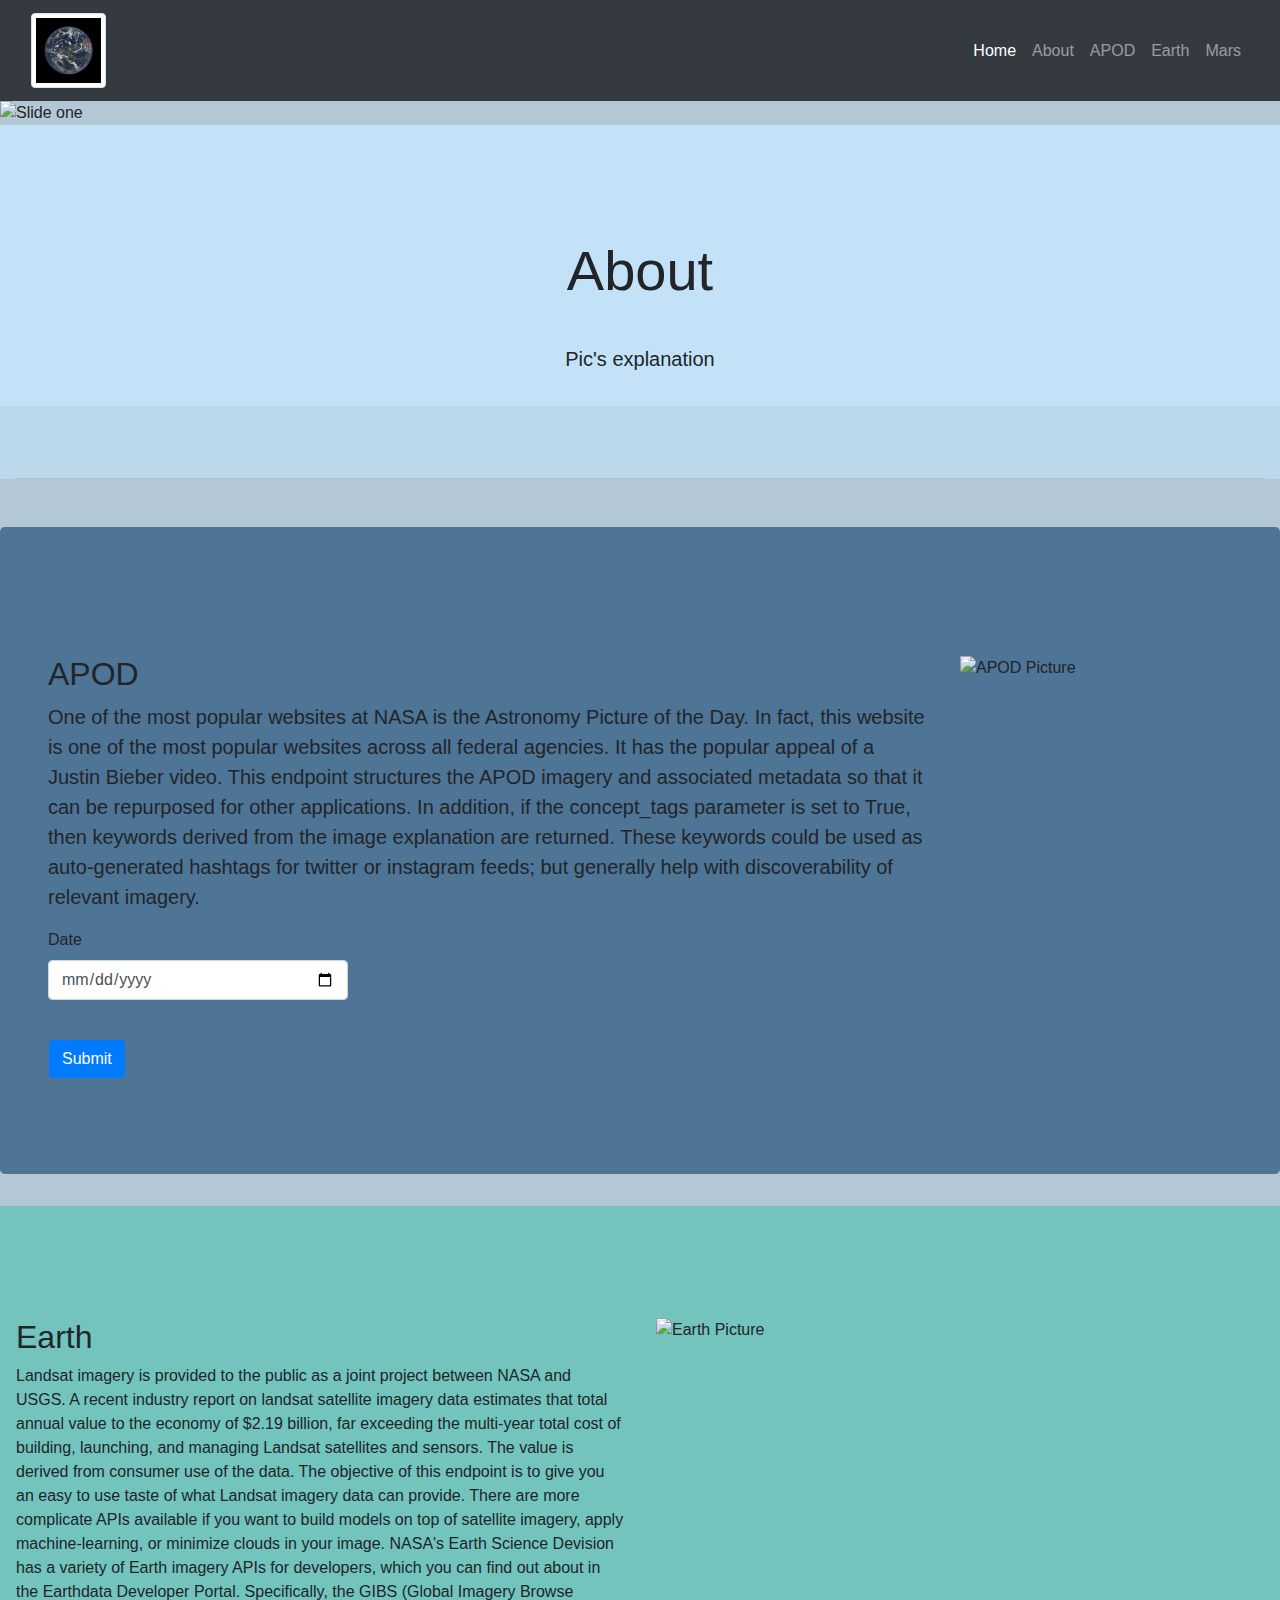
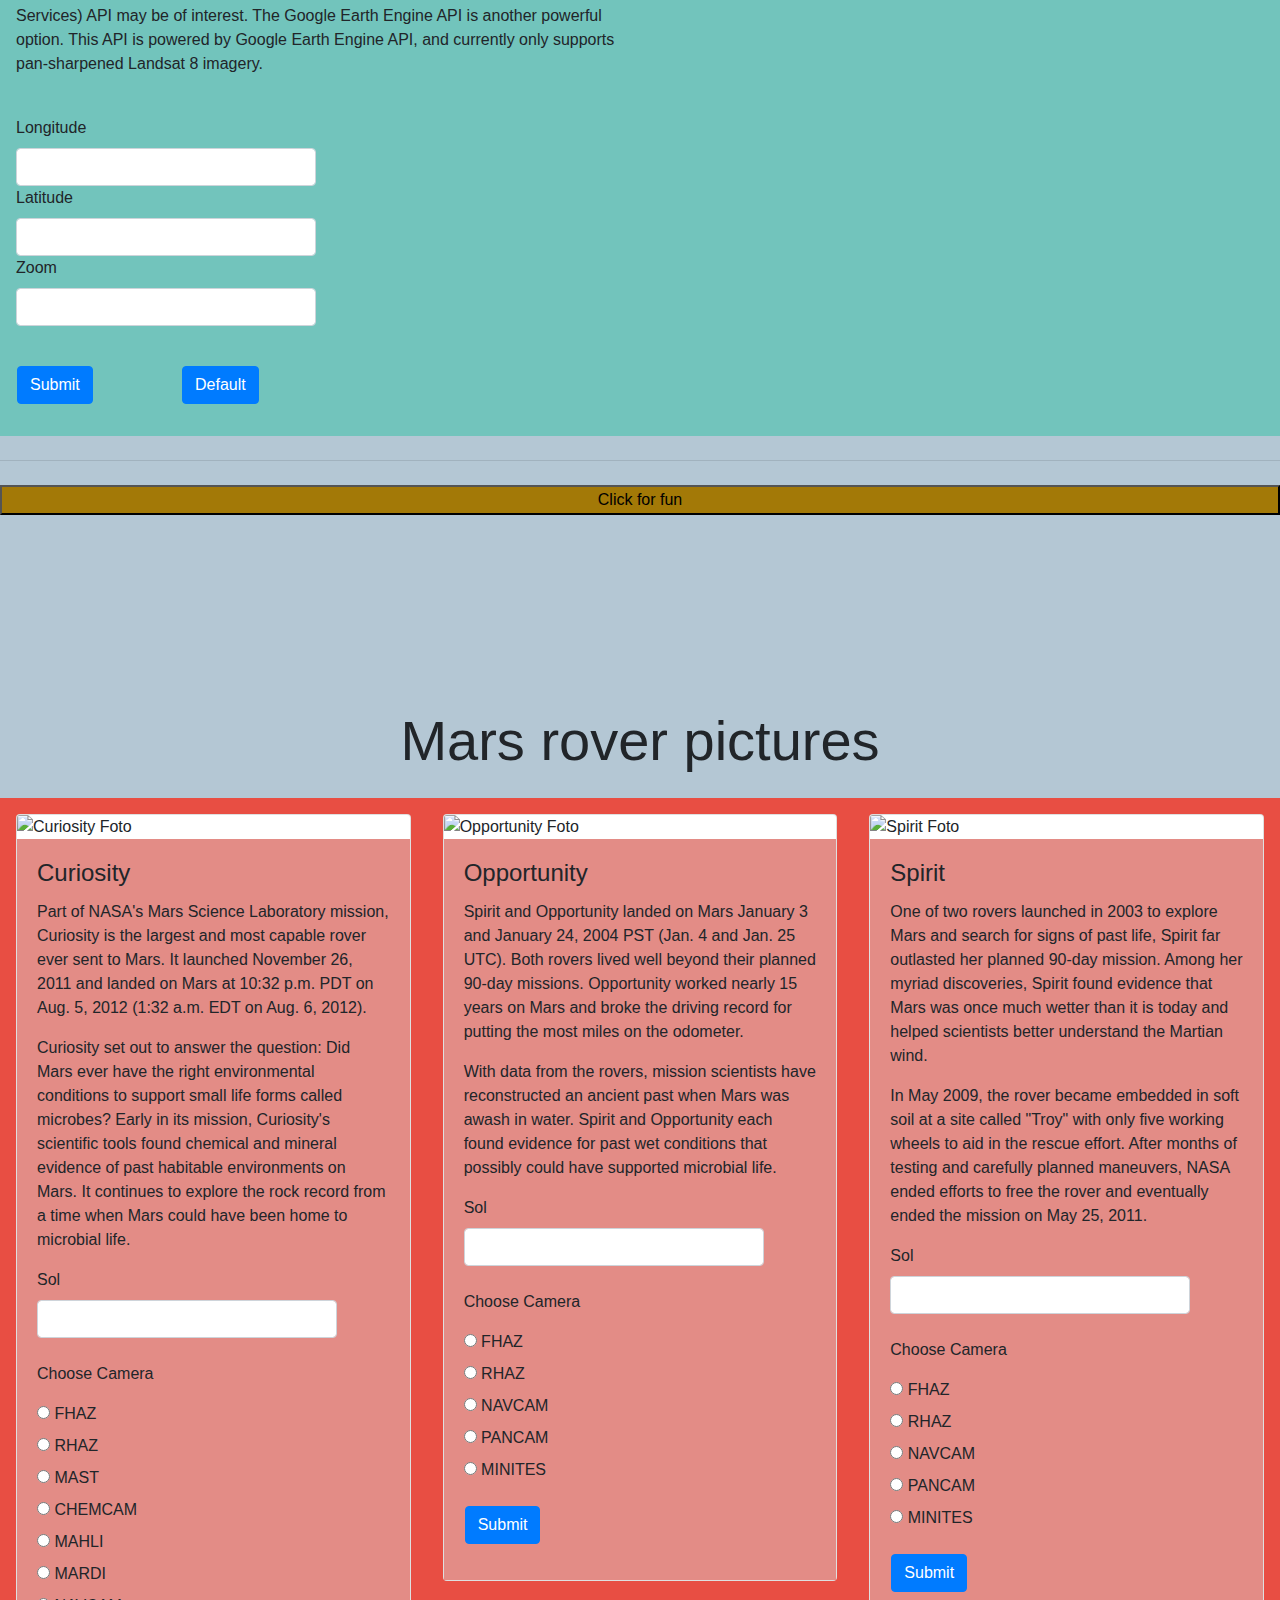
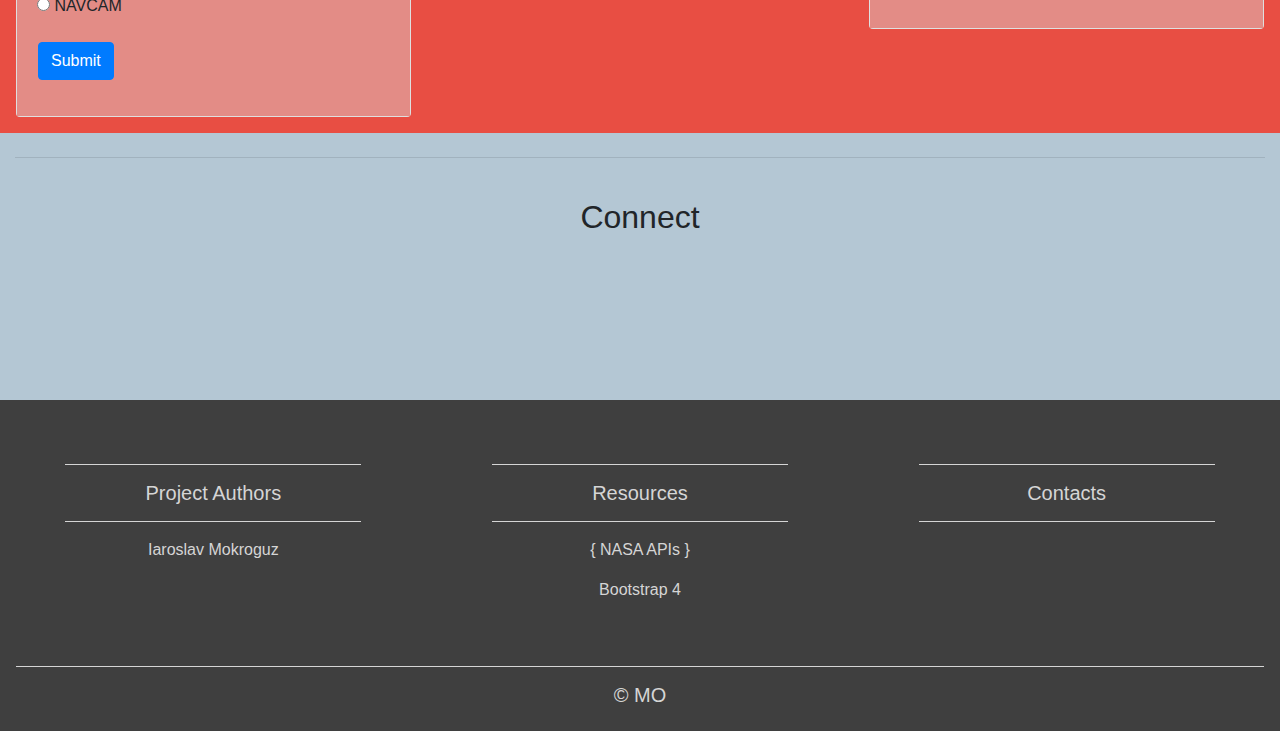
==== commit 3fb6f35f: "v.0.1.2" ====
--- a/index.html
+++ b/index.html
@@ -244,28 +244,28 @@
               <p class="card-text">Curiosity set out to answer the question: Did Mars ever have the right environmental conditions to support small life forms called microbes? Early in its mission, Curiosity's scientific tools found chemical and mineral evidence of past habitable environments on Mars. It continues to explore the rock record from a time when Mars could have been home to microbial life. </p>
               <form  action="" class="earth-form">
                 <label for="curiosity_sol">Sol</label>
-                <input type="number" name="curiosity_sol" id="curiosity_sol" class="form-control" step="1" min="1" max="5">
+                <input type="number" name="curiosity_sol" id="curiosity_sol" class="form-control" step="1" min="0" max="2056">
                 <br>
                 <p>Choose Camera</p>
-                <input type="radio" name="cameras_curiosity" id="FHAZ" value="FHAZ" checked>
+                <input type="radio" name="cameras_curiosity" id="FHAZ0" value="FHAZ">
                 <label for="FHAZ">FHAZ</label>
                 <br>
-                <input type="radio" name="cameras_curiosity" id="RHAZ" value="RHAZ">
+                <input type="radio" name="cameras_curiosity" id="RHAZ0" value="RHAZ">
                 <label for="RHAZ">RHAZ</label>
                 <br>
-                <input type="radio" name="cameras_curiosity" id="MAST" value="MAST">
+                <input type="radio" name="cameras_curiosity" id="MAST0" value="MAST">
                 <label for="MAST">MAST</label>
                 <br>
-                <input type="radio" name="cameras_curiosity" id="CHEMCAM" value="CHEMCAM">
+                <input type="radio" name="cameras_curiosity" id="CHEMCAM0" value="CHEMCAM">
                 <label for="CHEMCAM">CHEMCAM</label>
                 <br>
-                <input type="radio" name="cameras_curiosity" id="MAHLI" value="MAHLI">
+                <input type="radio" name="cameras_curiosity" id="MAHLI0" value="MAHLI">
                 <label for="MAHLI">MAHLI</label>
                 <br>
-                <input type="radio" name="cameras_curiosity" id="MARDI" value="MARDI">
+                <input type="radio" name="cameras_curiosity" id="MARDI0" value="MARDI">
                 <label for="MARDI">MARDI</label>
                 <br>
-                <input type="radio" name="cameras_curiosity" id="NAVCAM" value="NAVCAM">
+                <input type="radio" name="cameras_curiosity" id="NAVCAM0" value="NAVCAM">
                 <label for="NAVCAM">NAVCAM</label>
                 <br>
                 <div class="row padding">
@@ -286,22 +286,22 @@
               <p class="card-text">With data from the rovers, mission scientists have reconstructed an ancient past when Mars was awash in water. Spirit and Opportunity each found evidence for past wet conditions that possibly could have supported microbial life.</p>
               <form  action="" class="earth-form">
                 <label for="opportunity_sol">Sol</label>
-                <input type="number" name="opportunity_sol" id="opportunity_sol" class="form-control" step="1">
+                <input type="number" name="opportunity_sol" id="opportunity_sol" class="form-control" step="1" min="0" max="959">
                 <br>
                 <p>Choose Camera</p>
-                <input type="radio" name="cameras_opportunity" id="FHAZ" value="FHAZ">
+                <input type="radio" name="cameras_opportunity" id="FHAZ1" value="FHAZ">
                 <label for="FHAZ">FHAZ</label>
                 <br>
-                <input type="radio" name="cameras_opportunity" id="RHAZ" value="RHAZ" checked>
+                <input type="radio" name="cameras_opportunity" id="RHAZ1" value="RHAZ">
                 <label for="RHAZ">RHAZ</label>
                 <br>
-                <input type="radio" name="cameras_opportunity" id="NAVCAM" value="NAVCAM">
+                <input type="radio" name="cameras_opportunity" id="NAVCAM1" value="NAVCAM">
                 <label for="NAVCAM">NAVCAM</label>
                 <br>
-                <input type="radio" name="cameras_opportunity" id="PANCAM" value="PANCAM">
+                <input type="radio" name="cameras_opportunity" id="PANCAM1" value="PANCAM">
                 <label for="PANCAM">PANCAM</label>
                 <br>
-                <input type="radio" name="cameras_opportunity" id="MINITES" value="MINITES">
+                <input type="radio" name="cameras_opportunity" id="MINITES1" value="MINITES">
                 <label for="PANCAM">MINITES</label>
                 <br>
                 <div class="row padding">
@@ -322,22 +322,22 @@
               <p class="card-text">In May 2009, the rover became embedded in soft soil at a site called "Troy" with only five working wheels to aid in the rescue effort. After months of testing and carefully planned maneuvers, NASA ended efforts to free the rover and eventually ended the mission on May 25, 2011.</p>
               <form  action="" class="earth-form">
                 <label for="spirit_sol">Sol</label>
-                <input type="number" name="spirit_sol" id="spirit_sol" class="form-control" step="1">
+                <input type="number" name="spirit_sol" id="spirit_sol" class="form-control" step="1" step="1" min="0" max="962">
                 <br>
                 <p>Choose Camera</p>
-                <input type="radio" name="cameras_spirit" id="FHAZ" value="FHAZ">
+                <input type="radio" name="cameras_spirit" id="FHAZ2" value="FHAZ">
                 <label for="FHAZ">FHAZ</label>
                 <br>
-                <input type="radio" name="cameras_spirit" id="RHAZ" value="RHAZ">
+                <input type="radio" name="cameras_spirit" id="RHAZ2" value="RHAZ">
                 <label for="RHAZ">RHAZ</label>
                 <br>
-                <input type="radio" name="cameras_spirit" id="NAVCAM" value="NAVCAM" checked>
+                <input type="radio" name="cameras_spirit" id="NAVCAM2" value="NAVCAM">
                 <label for="NAVCAM">NAVCAM</label>
                 <br>
-                <input type="radio" name="cameras_spirit" id="PANCAM" value="PANCAM">
+                <input type="radio" name="cameras_spirit" id="PANCAM2" value="PANCAM">
                 <label for="PANCAM">PANCAM</label>
                 <br>
-                <input type="radio" name="cameras_spirit" id="MINITES" value="MINITES">
+                <input type="radio" name="cameras_spirit" id="MINITES2" value="MINITES">
                 <label for="PANCAM">MINITES</label>
                 <br>
                 <div class="row padding">
